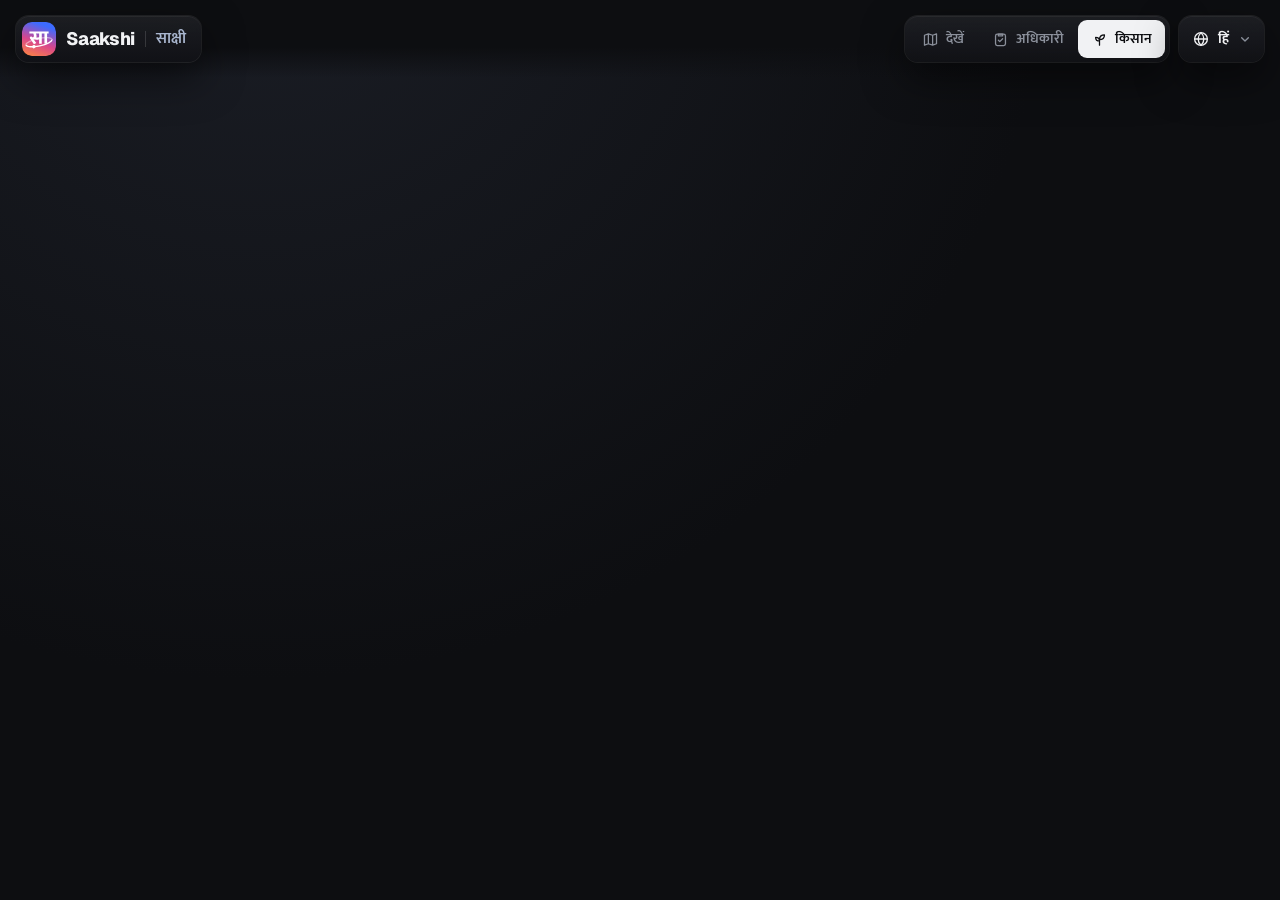
==== web/farmer.html @ 0d34b5ce "Officer desk and farmer view in the new design; appeals; payment record Officer: PIN sign-in, a queu" ====
<!doctype html>
<html lang="en">
<head>
<meta charset="utf-8">
<meta name="viewport" content="width=device-width, initial-scale=1">
<title>Saakshi · Farmer</title>
<meta name="description" content="A farmer's own field, payments and questions, in their language.">
<link rel="preconnect" href="https://fonts.googleapis.com">
<link rel="preconnect" href="https://fonts.gstatic.com" crossorigin>
<link href="https://fonts.googleapis.com/css2?family=Geist:wght@400;500;600;700;800&family=Geist+Mono:wght@400;500&family=Mukta:wght@500;600;700;800&family=Noto+Sans+Gurmukhi:wght@500;600;700&display=swap" rel="stylesheet">
<link rel="stylesheet" href="css/explorer.css">
<link rel="stylesheet" href="css/pages.css">
<link rel="icon" href="img/logo.svg" type="image/svg+xml">
</head>
<body class="page page-farmer">
<svg width="0" height="0" style="position:absolute" aria-hidden="true">
  <defs>
    <linearGradient id="sky" x1="0" y1="1" x2="0.35" y2="0"><stop offset="0" stop-color="#FF8A3D"/><stop offset="0.5" stop-color="#D9468C"/><stop offset="1" stop-color="#3D6BFF"/></linearGradient>
    <path id="sa" d="M25.66 44.79 20.06 48.0 11.94 35.72Q11.18 34.55 10.81 33.72Q10.45 32.88 10.45 32.12Q10.45 30.85 11.51 30.11Q12.57 29.36 14.42 29.36L15.15 30.31Q15.55 30.85 16.07 31.21Q16.59 31.57 17.18 31.57Q18.35 31.57 19.14 30.63Q19.93 29.68 19.93 27.74Q19.93 26.03 19.41 24.72Q18.89 23.41 18.35 22.69H9.33V18.0H42.12V22.69H38.51V46.96H32.29V36.58Q31.75 36.81 30.82 36.96Q29.90 37.12 28.41 37.12Q26.78 37.12 25.09 36.69Q23.40 36.27 22.14 35.54Q20.56 36.36 18.98 36.36H18.80ZM27.73 32.12Q29.36 32.12 30.44 31.78Q31.52 31.44 32.29 30.81V22.69H24.71Q25.16 23.32 25.70 24.74Q26.24 26.16 26.24 28.37Q26.24 29.41 26.06 30.27Q25.88 31.12 25.57 31.89Q26.06 32.03 26.67 32.07Q27.28 32.12 27.73 32.12ZM44.83 22.69H41.22V18.0H54.66V22.69H51.06V46.96H44.83Z"/>
    <path id="orb" d="M7 38 A25 7 0 0 0 57 38 A25 7 0 0 0 7 38"/>
    <clipPath id="ring-back"><rect x="0" y="0" width="64" height="38"/></clipPath>
    <clipPath id="ring-front"><rect x="0" y="38" width="64" height="26"/></clipPath>
    <clipPath id="scanclip"><rect x="0" y="0" width="64" height="0"><animate attributeName="height" values="0;64;64;0" keyTimes="0;0.5;0.85;1" dur="2.4s" repeatCount="indefinite"/></rect></clipPath>
    <symbol id="i-play" viewBox="0 0 24 24"><path d="M8 5.5v13l10.5-6.5z" fill="currentColor"/></symbol>
    <symbol id="i-pause" viewBox="0 0 24 24"><rect x="6.5" y="5" width="4" height="14" rx="1" fill="currentColor"/><rect x="13.5" y="5" width="4" height="14" rx="1" fill="currentColor"/></symbol>
    <symbol id="i-plus" viewBox="0 0 24 24"><path d="M12 5v14M5 12h14" stroke="currentColor" stroke-width="2" stroke-linecap="round"/></symbol>
    <symbol id="i-minus" viewBox="0 0 24 24"><path d="M5 12h14" stroke="currentColor" stroke-width="2" stroke-linecap="round"/></symbol>
    <symbol id="i-frame" viewBox="0 0 24 24"><path d="M4 9V5h4M20 9V5h-4M4 15v4h4M20 15v4h-4" fill="none" stroke="currentColor" stroke-width="2" stroke-linecap="round" stroke-linejoin="round"/></symbol>
    <symbol id="i-globe" viewBox="0 0 24 24"><circle cx="12" cy="12" r="8.5" fill="none" stroke="currentColor" stroke-width="1.8"/><path d="M3.5 12h17M12 3.5c2.6 2.5 3.8 5.3 3.8 8.5s-1.2 6-3.8 8.5c-2.6-2.5-3.8-5.3-3.8-8.5s1.2-6 3.8-8.5z" fill="none" stroke="currentColor" stroke-width="1.8"/></symbol>
    <symbol id="i-map" viewBox="0 0 24 24"><path d="M9 4 3.5 6v14L9 18l6 2 5.5-2V4L15 6 9 4zM9 4v14M15 6v14" fill="none" stroke="currentColor" stroke-width="1.8" stroke-linejoin="round"/></symbol>
    <symbol id="i-clip" viewBox="0 0 24 24"><rect x="5" y="4.5" width="14" height="16" rx="2.5" fill="none" stroke="currentColor" stroke-width="1.8"/><path d="M9 4.5h6v2.5H9z" fill="none" stroke="currentColor" stroke-width="1.8" stroke-linejoin="round"/><path d="m9 13 2 2 4-4" fill="none" stroke="currentColor" stroke-width="1.8" stroke-linecap="round" stroke-linejoin="round"/></symbol>
    <symbol id="i-burn" viewBox="0 0 24 24"><rect x="4" y="4" width="7" height="7" rx="1.5" fill="currentColor"/><rect x="13" y="13" width="7" height="7" rx="1.5" fill="currentColor" opacity=".55"/><rect x="13" y="4" width="7" height="7" rx="1.5" fill="currentColor" opacity=".3"/></symbol>
    <symbol id="i-diamond" viewBox="0 0 24 24"><circle cx="12" cy="12" r="6.5" fill="currentColor" fill-opacity=".2" stroke="currentColor" stroke-width="2.2"/></symbol>
    <symbol id="i-field" viewBox="0 0 24 24"><path d="M5 6.5 14 5l5 4-2 9.5-11-1.5z" fill="none" stroke="currentColor" stroke-width="1.8" stroke-linejoin="round"/></symbol>
    <symbol id="i-missed" viewBox="0 0 24 24"><rect x="4.5" y="4.5" width="15" height="15" rx="3" fill="none" stroke="currentColor" stroke-width="1.8"/><path d="M8 16 16 8" stroke="currentColor" stroke-width="1.8" stroke-linecap="round"/></symbol>
    <symbol id="i-shield" viewBox="0 0 24 24"><path d="M12 3.5 5 6v5.5c0 4.3 3 7.8 7 9 4-1.2 7-4.7 7-9V6l-7-2.5z" fill="none" stroke="currentColor" stroke-width="1.8" stroke-linejoin="round"/><path d="m9 12 2.2 2.2L15.5 10" fill="none" stroke="currentColor" stroke-width="1.8" stroke-linecap="round" stroke-linejoin="round"/></symbol>
    <symbol id="i-sprout" viewBox="0 0 24 24"><path d="M12 20v-8M12 12c0-4 3-6.5 7-6.5 0 4-3 6.5-7 6.5zM12 14c0-3-2.4-5-5.5-5 0 3 2.4 5 5.5 5z" fill="none" stroke="currentColor" stroke-width="1.8" stroke-linecap="round" stroke-linejoin="round"/></symbol>
    <symbol id="i-check" viewBox="0 0 24 24"><path d="m6 12.5 4 4L18 8" fill="none" stroke="currentColor" stroke-width="2.4" stroke-linecap="round" stroke-linejoin="round"/></symbol>
    <symbol id="i-flame" viewBox="0 0 24 24"><path d="M12 3c.6 3.3 4.8 5.2 4.8 10a4.8 4.8 0 1 1-9.6 0c0-2.2 1.2-3.7 2.4-4.6.1 1.6.9 2.8 2.1 3.2C11 9.4 11.4 6 12 3z" fill="none" stroke="currentColor" stroke-width="2" stroke-linejoin="round"/></symbol>
    <symbol id="i-eye" viewBox="0 0 24 24"><path d="M2.5 12S6 5.5 12 5.5 21.5 12 21.5 12 18 18.5 12 18.5 2.5 12 2.5 12z" fill="none" stroke="currentColor" stroke-width="1.8"/><circle cx="12" cy="12" r="3" fill="none" stroke="currentColor" stroke-width="1.8"/></symbol>
    <symbol id="i-scan" viewBox="0 0 24 24"><path d="M4 8V5.5A1.5 1.5 0 0 1 5.5 4H8M16 4h2.5A1.5 1.5 0 0 1 20 5.5V8M20 16v2.5a1.5 1.5 0 0 1-1.5 1.5H16M8 20H5.5A1.5 1.5 0 0 1 4 18.5V16M4 12h16" fill="none" stroke="currentColor" stroke-width="1.8" stroke-linecap="round"/></symbol>
    <symbol id="i-chev" viewBox="0 0 24 24"><path d="m7 10 5 5 5-5" fill="none" stroke="currentColor" stroke-width="2" stroke-linecap="round" stroke-linejoin="round"/></symbol>
    <symbol id="i-x" viewBox="0 0 24 24"><path d="M7 7l10 10M17 7 7 17" stroke="currentColor" stroke-width="2" stroke-linecap="round"/></symbol>
  </defs>
</svg>

<header class="bar">
  <a class="brand glass" href="index.html" aria-label="Saakshi home">
    <svg class="mark" viewBox="0 0 64 64" aria-hidden="true">
      <rect width="64" height="64" rx="16" fill="url(#sky)"/>
      <g transform="rotate(-12 32 38)" clip-path="url(#ring-back)"><use href="#orb" fill="none" stroke="#fff" stroke-opacity=".45" stroke-width="2.4"/></g>
      <use href="#sa" fill="#fff" transform="translate(32 30) scale(.8) translate(-32 -33)"/>
      <g transform="rotate(-12 32 38)"><g clip-path="url(#ring-front)"><use href="#orb" fill="none" stroke="#fff" stroke-width="2.6"/></g>
        <circle r="3.2" fill="#fff"><animateMotion dur="7s" repeatCount="indefinite"><mpath href="#orb"/></animateMotion></circle></g>
    </svg>
    <span class="name">Saakshi</span><span class="name-local" id="name-local">साक्षी</span>
  </a>
  <div class="spacer"></div>
  <nav class="modes glass" aria-label="Views">
    <a href="index.html?intro=0"><svg><use href="#i-map"/></svg><span data-t="explore">Explore</span></a>
    <a href="officer.html"><svg><use href="#i-clip"/></svg><span data-t="officer">Officer</span></a>
    <a class="on" href="farmer.html"><svg><use href="#i-sprout"/></svg><span data-t="farmer">Farmer</span></a>
  </nav>
  <div class="lang">
    <button class="glass lang-btn" id="lang-btn" aria-haspopup="listbox" aria-expanded="false"><svg><use href="#i-globe"/></svg><b id="lang-cur">EN</b><svg class="chev"><use href="#i-chev"/></svg></button>
    <ul class="glass lang-menu" id="lang-menu" role="listbox" hidden>
      <li role="option" data-lang="en"><b>English</b><span>EN</span></li>
      <li role="option" data-lang="hi" lang="hi"><b>हिन्दी</b><span>Hindi</span></li>
      <li role="option" data-lang="pa" lang="pa"><b>ਪੰਜਾਬੀ</b><span>Punjabi</span></li>
      <li role="option" data-lang="hr" lang="hi"><b>हरियाणवी</b><span>Haryanvi</span></li>
    </ul>
  </div>
</header>
<main class="phone" id="phone"></main>
<script type="module" src="js/farmer2.js"></script>
</body>
</html>
---- web/css/explorer.css ----
:root {
  --bg: #0D0E11;
  --ink: #F1F2F4;
  --ink-2: #C7CAD1;
  --muted: #8B909B;
  --line: rgba(255, 255, 255, .08);
  --line-2: rgba(255, 255, 255, .14);
  --surface: rgba(255, 255, 255, .045);
  --sky: #3D6BFF;
  --scan: #9FE3FF;
  --clean: #43C485;
  --alert: #F5C542;
  --burn: #FF6A3D;
  --r-s: 9px;
  --r-m: 13px;
  --r-l: 18px;
  --ease: cubic-bezier(.2, .8, .2, 1);
  --shadow: 0 1px 0 rgba(255, 255, 255, .05) inset, 0 0 0 1px var(--line), 0 16px 40px rgba(0, 0, 0, .5);
  color-scheme: dark;
}
* { box-sizing: border-box; }
[hidden] { display: none !important; }
html, body { margin: 0; height: 100%; overflow: hidden; background: var(--bg); color: var(--ink); font: 15px/1.45 Geist, system-ui, sans-serif; -webkit-font-smoothing: antialiased; }
:lang(hi) { font-family: Mukta, Geist, sans-serif; }
:lang(pa) { font-family: "Noto Sans Gurmukhi", Geist, sans-serif; }
button { font: inherit; color: inherit; cursor: pointer; border: 0; background: none; padding: 0; }
svg { width: 18px; height: 18px; flex: none; }
button:focus-visible, a:focus-visible, input:focus-visible, li:focus-visible { outline: 2px solid var(--scan); outline-offset: 2px; }

/* charcoal glass: neutral, so the map and the status colours carry the meaning */
.glass {
  background: linear-gradient(180deg, rgba(32, 33, 38, .84), rgba(17, 18, 22, .9));
  box-shadow: var(--shadow);
  backdrop-filter: blur(18px) saturate(1.3);
  -webkit-backdrop-filter: blur(18px) saturate(1.3);
  border-radius: var(--r-m);
}

#map { position: fixed; inset: 0; }
/* a soft vignette keeps the eye in the middle without blacking out the surroundings */
.vignette { position: fixed; inset: 0; pointer-events: none; z-index: 1; background: radial-gradient(ellipse at 50% 45%, transparent 55%, rgba(0, 0, 0, .45)); }
.maplibregl-ctrl-bottom-right { bottom: 98px; right: 12px; }
.maplibregl-ctrl-bottom-left { bottom: 98px; left: 12px; }
.maplibregl-ctrl-attrib { background: rgba(17, 18, 22, .85) !important; border-radius: 8px !important; font-size: 10.5px; }
.maplibregl-ctrl-attrib-inner, .maplibregl-ctrl-attrib-inner a { color: var(--ink-2) !important; }
.maplibregl-ctrl-attrib-button { filter: invert(1); opacity: .75; }
.maplibregl-ctrl-scale { background: rgba(17, 18, 22, .7); color: var(--ink-2); border: 1px solid var(--line-2); border-top: 0; font: 500 10.5px "Geist Mono", monospace; border-radius: 0 0 4px 4px; }

/* ---- top bar ---- */
.bar { position: fixed; top: 16px; left: 16px; right: 16px; display: flex; align-items: center; gap: 10px; z-index: 6; pointer-events: none; }
.bar > * { pointer-events: auto; }
.spacer { flex: 1; }
.brand { display: flex; align-items: center; gap: 10px; height: 46px; padding: 0 15px 0 6px; color: var(--ink); text-decoration: none; }
.brand .mark { width: 34px; height: 34px; border-radius: 10px; }
.brand .name { font: 800 18px/1 Geist, sans-serif; letter-spacing: -.035em; }
.brand .name-local { font: 600 16px/1 Mukta, sans-serif; color: #A9B6CF; padding-left: 10px; border-left: 1px solid var(--line-2); }
.brand .name-local:lang(pa) { font-family: "Noto Sans Gurmukhi", sans-serif; font-size: 15px; }

.modes { display: flex; gap: 2px; padding: 4px; height: 46px; align-items: center; }
.modes a { display: flex; align-items: center; gap: 7px; height: 38px; padding: 0 13px; border-radius: var(--r-s); color: var(--muted); text-decoration: none; font-weight: 600; font-size: 14px; transition: color .2s, background .2s; }
.modes a svg { width: 17px; height: 17px; }
.modes a:hover { color: var(--ink); background: rgba(255, 255, 255, .06); }
.modes a.on { color: var(--bg); background: var(--ink); }

.lang { position: relative; }
.lang-btn { display: flex; align-items: center; gap: 8px; height: 46px; padding: 0 11px 0 13px; color: var(--ink); font-weight: 700; font-size: 14px; }
.lang-btn .chev { width: 16px; height: 16px; color: var(--muted); transition: transform .2s; }
.lang-btn[aria-expanded="true"] .chev { transform: rotate(180deg); }
.lang-menu { position: absolute; top: 54px; right: 0; width: 200px; margin: 0; padding: 6px; list-style: none; animation: pop .18s var(--ease) both; }
.lang-menu[hidden] { display: none; }
.lang-menu li { display: flex; align-items: center; justify-content: space-between; padding: 10px 12px; border-radius: var(--r-s); cursor: pointer; }
.lang-menu li:hover, .lang-menu li.on { background: rgba(255, 255, 255, .07); }
.lang-menu li.on b::after { content: "  ✓"; color: var(--scan); }
.lang-menu b { font-weight: 700; font-size: 15px; }
.lang-menu span { font-size: 12px; color: var(--muted); font-family: Geist, sans-serif; }
@keyframes pop { from { opacity: 0; transform: translateY(-6px) scale(.98); } to { opacity: 1; transform: none; } }

/* ---- right rail: compact, icon-only, labels on hover ---- */
.rail { position: fixed; right: 16px; top: 50%; transform: translateY(-50%); display: flex; flex-direction: column; gap: 8px; z-index: 5; transition: right .45s var(--ease), opacity .3s; }
body.panel-open .rail { right: 416px; }
.stack { display: flex; flex-direction: column; padding: 3px; gap: 1px; }
.icon-btn { width: 36px; height: 36px; display: grid; place-items: center; border-radius: var(--r-s); color: var(--ink-2); transition: background .15s, color .15s, transform .1s, opacity .2s; }
.icon-btn:hover { background: rgba(255, 255, 255, .08); color: var(--ink); }
.icon-btn:active { transform: scale(.93); }
.layers .icon-btn { opacity: .38; }
.layers .icon-btn.on { opacity: 1; background: rgba(255, 255, 255, .06); }
.c-burn { color: #FF6A3D; }
.c-fire { color: var(--alert); }
.c-missed { color: #FF8A5C; }
.tip { position: fixed; z-index: 8; padding: 6px 10px; font-size: 12.5px; font-weight: 600; border-radius: 8px; pointer-events: none; white-space: nowrap; }
.tip[hidden] { display: none; }

/* ---- opening over India ---- */
@keyframes fade { from { opacity: 0; } to { opacity: 1; } }
/* bottom left, where the headline card sits later: the map of India above stays clear */
.caption { position: fixed; left: 16px; bottom: 106px; z-index: 4; width: min(480px, calc(100% - 32px)); margin: 0; padding: 20px 22px 18px; border-radius: var(--r-l); animation: fade .8s var(--ease) both; pointer-events: none; display: grid; gap: 8px; }
@keyframes fade { from { opacity: 0; } to { opacity: 1; } }
.caption[hidden] { display: none; }
.caption b { font-size: 25px; line-height: 1.2; letter-spacing: -.025em; font-weight: 800; }
.caption:lang(hi) b, .caption:lang(pa) b { letter-spacing: 0; line-height: 1.35; }
.caption span { font-size: 14.5px; line-height: 1.5; color: var(--ink-2); }
.caption em { display: flex; align-items: center; gap: 8px; font: 500 12.5px Geist, sans-serif; font-style: normal; color: var(--muted); margin-top: 2px; }
.caption em i { width: 8px; height: 8px; border-radius: 50%; background: var(--alert); box-shadow: 0 0 8px rgba(245, 197, 66, .7); }
.skip { position: fixed; right: 56px; bottom: 104px; z-index: 6; }
.skip[hidden] { display: none; }
.delhi { display: flex; align-items: center; gap: 8px; color: var(--ink); font: 700 13px Geist, sans-serif; text-shadow: 0 1px 6px #000; white-space: nowrap; pointer-events: none; }
.delhi i { position: relative; width: 11px; height: 11px; border-radius: 50%; background: #fff; box-shadow: 0 0 0 3px rgba(255, 255, 255, .25); }
.delhi i::after { content: ""; position: absolute; inset: -8px; border-radius: 50%; border: 2px solid rgba(255, 255, 255, .6); animation: ping 2s ease-out infinite; }
.delhi span { color: var(--ink-2); font-weight: 500; }
@keyframes ping { from { transform: scale(.4); opacity: 1; } to { transform: scale(1.6); opacity: 0; } }
.state-label { font: 700 11px Geist, sans-serif; letter-spacing: .28em; color: rgba(255, 255, 255, .6); text-shadow: 0 1px 6px #000; pointer-events: none; }
.study-label { padding: 3px 8px; border-radius: 6px; background: rgba(17, 18, 22, .85); font: 600 11px Geist, sans-serif; color: var(--ink-2); box-shadow: 0 0 0 1px var(--line-2); white-space: nowrap; pointer-events: none; }

/* ---- hero ---- */
.hero { position: fixed; left: 16px; bottom: 106px; width: min(460px, calc(100% - 32px)); padding: 22px 22px 18px; border-radius: var(--r-l); z-index: 4; overflow: hidden; animation: rise .7s var(--ease) both; }
.hero::before { content: ""; position: absolute; left: 0; right: 0; top: 0; height: 2px; background: linear-gradient(90deg, #FF8A3D, #D9468C, #3D6BFF); }
.hero[hidden] { display: none; }
@keyframes rise { from { opacity: 0; transform: translateY(14px); } to { opacity: 1; transform: none; } }
.kicker { margin: 0; font-size: 13px; color: var(--muted); font-weight: 500; }
.hero h1 { margin: 6px 0 16px; font-size: 30px; line-height: 1.12; letter-spacing: -.035em; font-weight: 800; text-wrap: balance; }
.hero h1:lang(hi), .hero h1:lang(pa) { letter-spacing: 0; line-height: 1.3; font-size: 27px; }
.hero h1 em { font-style: normal; color: #FF7A4D; }
.vs { display: grid; gap: 9px; padding: 14px; border-radius: var(--r-m); background: var(--surface); }
.vs .lbl { margin: 0 0 2px; font-size: 13px; color: var(--ink-2); font-weight: 600; }
.vs .row { display: grid; grid-template-columns: 92px minmax(0, 1fr) 52px; align-items: center; gap: 12px; font-size: 13.5px; color: var(--ink-2); }
.vs .row b { text-align: right; font-size: 18px; color: var(--ink); font-variant-numeric: tabular-nums; }
.track { height: 8px; border-radius: 4px; background: rgba(255, 255, 255, .07); overflow: hidden; }
.track i { display: block; height: 100%; width: 0; border-radius: 4px; transition: width 1.3s var(--ease) .35s; }
.hero.show .track i { width: calc(var(--w) * 5); }
.track .bad { background: var(--alert); }
.track .good { background: var(--clean); }
.cap { margin: 2px 0 0; font-size: 12px; color: var(--muted); }
.actions { display: flex; gap: 10px; margin-top: 16px; flex-wrap: wrap; }
.btn { display: inline-flex; align-items: center; justify-content: center; gap: 9px; height: 44px; padding: 0 18px; border-radius: 11px; font-weight: 700; font-size: 15px; transition: transform .12s, box-shadow .2s, background .2s, opacity .2s; }
.btn:active { transform: scale(.97); }
.btn.primary { color: var(--bg); background: var(--ink); }
.btn.primary:hover { background: #fff; }
.btn.ghost { color: var(--ink); background: rgba(255, 255, 255, .06); box-shadow: 0 0 0 1px var(--line-2) inset; }
.btn.ghost:hover { background: rgba(255, 255, 255, .1); }
.btn.small { height: 32px; padding: 0 12px; font-size: 13px; border-radius: 9px; }
.btn.wide { width: 100%; }
.fine { margin: 12px 0 0; font-size: 12px; color: var(--muted); }

/* ---- timeline ---- */
.timeline { position: fixed; left: 16px; right: 16px; bottom: 16px; height: 76px; display: flex; align-items: center; gap: 18px; padding: 0 20px 0 12px; border-radius: var(--r-l); z-index: 5; }
.play { position: relative; flex: none; width: 52px; height: 52px; border-radius: 50%; display: grid; place-items: center; color: var(--bg); }
.play .ring { position: absolute; inset: 0; width: 52px; height: 52px; transform: rotate(-90deg); }
.ring-bg, .ring-fg { fill: none; stroke-width: 2.5; }
.ring-bg { stroke: rgba(255, 255, 255, .1); }
.ring-fg { stroke: var(--ink); stroke-linecap: round; stroke-dasharray: 151; stroke-dashoffset: 151; }
.play::before { content: ""; position: absolute; inset: 6px; border-radius: 50%; background: var(--ink); transition: transform .12s; }
.play:active::before { transform: scale(.93); }
.play .glyph { position: relative; width: 19px; height: 19px; }
.when { flex: none; width: 128px; display: flex; flex-direction: column; gap: 1px; }
.when b { font-size: 19px; letter-spacing: -.02em; line-height: 1.15; font-variant-numeric: tabular-nums; }
.when span { font-size: 12.5px; color: var(--muted); }
.scrub { position: relative; flex: 1; height: 52px; min-width: 0; }
.spark { position: absolute; left: 0; right: 0; top: 4px; width: 100%; height: 26px; overflow: visible; }
.spark .all { fill: rgba(255, 255, 255, .1); }
.spark .past { fill: #FF6A3D; }
.ticks { position: absolute; left: 0; right: 0; bottom: 0; height: 20px; border-top: 1px solid var(--line-2); }
.ticks span { position: absolute; top: 4px; font: 500 10.5px "Geist Mono", monospace; color: var(--muted); white-space: nowrap; }
.ticks span::before { content: ""; position: absolute; left: 0; top: -9px; width: 1px; height: 5px; background: var(--line-2); }
.ticks span:lang(hi), .ticks span:lang(pa) { font-family: inherit; font-size: 11.5px; }
#slider { position: absolute; left: 0; right: 0; top: -6px; bottom: 0; width: 100%; height: calc(100% + 6px); margin: 0; opacity: 0; cursor: pointer; }
.thumb { position: absolute; left: 0; top: 2px; bottom: 19px; width: 1px; background: var(--ink); pointer-events: none; will-change: transform; }
.thumb::after { content: ""; position: absolute; left: -5px; bottom: -6px; width: 11px; height: 11px; border-radius: 50%; background: var(--ink); box-shadow: 0 0 0 3px rgba(17, 18, 22, .95); }
.stat { flex: none; display: flex; flex-direction: column; align-items: flex-end; min-width: 88px; }
.stat b { font-size: 23px; font-variant-numeric: tabular-nums; letter-spacing: -.03em; line-height: 1.1; }
.stat.burn b { color: #FF7A4D; }
.stat.fire b { color: var(--alert); }
.stat span { font-size: 11.5px; color: var(--muted); }

/* ---- field pins ---- */
.pin { display: flex; align-items: center; gap: 6px; height: 26px; padding: 0 10px 0 7px; border-radius: 999px; background: rgba(17, 18, 22, .92); box-shadow: 0 0 0 1px rgba(255, 255, 255, .28), 0 6px 16px rgba(0, 0, 0, .45); color: var(--ink); font: 600 12px Geist, sans-serif; white-space: nowrap; cursor: pointer; transition: transform .15s var(--ease), box-shadow .15s; }
.pin:hover { transform: translateY(-2px); box-shadow: 0 0 0 1px var(--ink), 0 8px 20px rgba(0, 0, 0, .5); }
.pin i { width: 9px; height: 9px; border-radius: 50%; background: #fff; }
.pin.clean i { background: var(--clean); }
.pin.burn i { background: var(--burn); }
.pin.review i { background: var(--alert); }

/* ---- case-file panel ---- */
.panel { position: fixed; top: 76px; right: 16px; max-height: calc(100% - 184px); width: min(384px, calc(100% - 32px)); overflow: auto; padding: 0; border-radius: var(--r-l); z-index: 7; animation: slide .45s var(--ease) both; scrollbar-width: thin; }
.panel[hidden] { display: none; }
@keyframes slide { from { opacity: 0; transform: translateX(24px); } to { opacity: 1; transform: none; } }
.panel .close { position: absolute; top: 12px; right: 12px; z-index: 2; background: rgba(17, 18, 22, .75); }
.panel .head { padding: 18px 20px 14px; }
.panel h2 { margin: 0; font-size: 21px; letter-spacing: -.02em; line-height: 1.15; padding-right: 40px; }
.panel .sub { margin: 3px 0 0; color: var(--muted); font-size: 13px; }
.compare { position: relative; aspect-ratio: 16 / 10; background: #000; overflow: hidden; user-select: none; }
.compare canvas { position: absolute; inset: 0; width: 100%; height: 100%; image-rendering: pixelated; }
.compare .after { clip-path: inset(0 0 0 var(--cut, 50%)); }
.compare .handle { position: absolute; top: 0; bottom: 0; left: var(--cut, 50%); width: 2px; margin-left: -1px; background: #fff; pointer-events: none; }
.compare .handle::after { content: ""; position: absolute; top: 50%; left: 50%; width: 22px; height: 22px; margin: -11px 0 0 -11px; border-radius: 50%; background: #fff; box-shadow: 0 2px 10px rgba(0, 0, 0, .5); }
.compare input { position: absolute; inset: 0; width: 100%; height: 100%; margin: 0; opacity: 0; cursor: ew-resize; }
.compare .tag { position: absolute; bottom: 8px; padding: 3px 8px; border-radius: 6px; background: rgba(0, 0, 0, .7); font: 600 11.5px Geist, sans-serif; color: #fff; pointer-events: none; }
.compare .tag:lang(hi) { font-family: Mukta, sans-serif; }
.compare .tag.l { left: 8px; }
.compare .tag.r { right: 8px; }
.band { display: flex; align-items: center; gap: 12px; padding: 14px 20px; }
.band .ic { width: 38px; height: 38px; border-radius: 11px; display: grid; place-items: center; flex: none; }
.band .ic svg { width: 20px; height: 20px; }
.band b { display: block; font-size: 18px; letter-spacing: -.01em; }
.band p { margin: 1px 0 0; font-size: 13px; color: var(--ink-2); }
.band.clean { background: rgba(67, 196, 133, .1); }
.band.clean .ic { background: rgba(67, 196, 133, .18); color: var(--clean); }
.band.clean b { color: var(--clean); }
.band.burn { background: rgba(255, 106, 61, .1); }
.band.burn .ic { background: rgba(255, 106, 61, .18); color: var(--burn); }
.band.burn b { color: #FF8A5C; }
.band.review { background: rgba(245, 197, 66, .08); }
.band.review .ic { background: rgba(245, 197, 66, .16); color: var(--alert); }
.band.review b { color: var(--alert); }
.sec { padding: 14px 20px; border-top: 1px solid var(--line); }
.sec h3 { margin: 0 0 8px; font-size: 13px; font-weight: 600; color: var(--muted); }
.signal { width: 100%; height: 96px; display: block; overflow: visible; }
.signal .grid { stroke: var(--line); }
.signal .line { fill: none; stroke: var(--ink-2); stroke-width: 1.6; stroke-linejoin: round; }
.signal .dot { fill: var(--ink-2); }
.signal .mark { stroke: var(--burn); stroke-width: 1.5; stroke-dasharray: 3 3; }
.signal text { font: 500 10px "Geist Mono", monospace; fill: var(--muted); }
.signal .mlabel { fill: #FF8A5C; }
.facts { display: grid; grid-template-columns: repeat(2, minmax(0, 1fr)); gap: 8px; margin: 0; }
.facts div { padding: 10px 12px; border-radius: 10px; background: var(--surface); }
.facts dt { font-size: 11.5px; color: var(--muted); }
.facts dd { margin: 1px 0 0; font-size: 15px; font-weight: 700; }
.last { display: flex; align-items: center; gap: 10px; font-size: 13px; color: var(--ink-2); }
.last .mini { width: 26px; height: 26px; border-radius: 8px; display: grid; place-items: center; flex: none; }
.last .mini svg { width: 15px; height: 15px; }
.mini.clean { background: rgba(67, 196, 133, .16); color: var(--clean); }
.mini.burn { background: rgba(255, 106, 61, .16); color: var(--burn); }
.mini.review { background: rgba(245, 197, 66, .14); color: var(--alert); }
.foot { display: flex; align-items: center; justify-content: space-between; gap: 10px; padding: 12px 20px 16px; border-top: 1px solid var(--line); font-size: 12px; color: var(--muted); }
.scanning { display: grid; justify-items: center; gap: 10px; padding: 24px 12px; text-align: center; }
.scanning svg { width: 56px; height: 56px; border-radius: 14px; }
.scanning p { margin: 0; font-size: 13.5px; color: var(--scan); min-height: 1.4em; }
.dots { display: flex; gap: 6px; }
.dots i { width: 6px; height: 6px; border-radius: 50%; background: rgba(159, 227, 255, .25); transition: background .3s; }
.dots i.on { background: var(--scan); }
.err { color: #FF8A5C; font-size: 14px; }

/* ---- field filmstrip ---- */
.viewer { position: relative; aspect-ratio: 16 / 10; background: #000; overflow: hidden; }
.viewer canvas { position: absolute; inset: 0; width: 100%; height: 100%; image-rendering: pixelated; opacity: 0; transition: opacity .25s; }
.viewer canvas.on { opacity: 1; }
.viewer .tag { position: absolute; left: 10px; bottom: 10px; padding: 4px 9px; border-radius: 7px; background: rgba(0, 0, 0, .72); font: 600 12px Geist, sans-serif; color: #fff; }
.viewer .tag:lang(hi), .viewer .tag:lang(pa) { font-family: inherit; }
.viewer .tag.burnt { left: auto; right: 10px; background: rgba(255, 106, 61, .9); color: #111; }
.strip { display: grid; grid-template-columns: repeat(8, minmax(0, 1fr)); gap: 3px; padding: 6px 8px 2px; }
.strip button { position: relative; display: grid; gap: 3px; padding: 0 0 4px; border-radius: 6px; color: var(--muted); font: 500 10.5px "Geist Mono", monospace; text-align: center; border-bottom: 2px solid transparent; }
.strip canvas { width: 100%; aspect-ratio: 16 / 10; border-radius: 4px; image-rendering: pixelated; opacity: .55; transition: opacity .2s; }
.strip button.on canvas, .strip button:hover canvas { opacity: 1; }
.strip button.on { color: var(--ink); }
.strip button.burnt { border-bottom-color: var(--burn); color: #FF8A5C; }
.scanning .elapsed { font: 500 12px "Geist Mono", monospace; color: var(--muted); }

/* ---- small messages ---- */
.toast[hidden] { display: none; }
.toast { position: fixed; left: 50%; bottom: 106px; transform: translateX(-50%); z-index: 6; margin: 0; padding: 10px 16px; font-size: 14px; font-weight: 600; border-radius: 12px; white-space: nowrap; }

/* ---- loader ---- */
.loader { position: fixed; inset: 0; z-index: 20; display: grid; place-content: center; justify-items: center; gap: 16px; background: radial-gradient(circle at 50% 45%, #1A1C22, var(--bg) 60%); transition: opacity .6s var(--ease); }
.loader-mark { position: relative; width: 80px; height: 80px; border-radius: 20px; overflow: hidden; animation: breathe 2.4s ease-in-out infinite; }
.loader-mark svg { width: 80px; height: 80px; display: block; }
/* transform-only animations run on the compositor, so they stay smooth while the page is busy loading */
.scanline { position: absolute; left: 0; right: 0; top: 0; height: 2px; background: #9FE3FF; box-shadow: 0 0 14px 3px rgba(159, 227, 255, .6); animation: scan 1.6s cubic-bezier(.45, 0, .55, 1) infinite; will-change: transform; }
@keyframes scan { 0% { transform: translateY(0); opacity: 0; } 15% { opacity: 1; } 85% { opacity: 1; } 100% { transform: translateY(78px); opacity: 0; } }
@keyframes breathe { 0%, 100% { transform: scale(1); } 50% { transform: scale(1.04); } }
.loader p { margin: 0; font-size: 13px; color: var(--muted); }
.loader.gone { opacity: 0; pointer-events: none; }

@media (prefers-reduced-motion: reduce) {
  *, *::before, *::after { animation: none !important; transition: none !important; }
}
@media (max-width: 900px) {
  .modes span { display: none; }
  .modes a { padding: 0 11px; }
  .stat.fire { display: none; }
}
@media (max-width: 640px) {
  .bar { top: 10px; left: 10px; right: 10px; gap: 8px; }
  .brand { height: 44px; padding-right: 12px; }
  .brand .name-local { display: none; }
  .modes { display: none; }
  .lang-btn { height: 44px; }
  .rail { top: auto; bottom: 100px; transform: none; right: 10px; }
  .layers { display: none; }
  body.panel-open .rail, body.hero-open .rail { opacity: 0; pointer-events: none; right: 10px; }
    .hero { left: 10px; right: 10px; width: auto; bottom: 96px; padding: 18px 16px 14px; }
  .hero h1 { font-size: 23px; }
  .vs .row { grid-template-columns: 76px minmax(0, 1fr) 46px; }
  .timeline { left: 10px; right: 10px; bottom: 10px; height: 72px; gap: 12px; padding: 0 14px 0 10px; }
  .when { width: 74px; }
  .when b { font-size: 15px; }
  .ticks span { visibility: hidden; }
  .stat { min-width: 0; }
  .stat b { font-size: 19px; }
  .panel { top: auto; left: 10px; right: 10px; bottom: 92px; width: auto; max-height: 66vh; }
  .maplibregl-ctrl-bottom-right, .maplibregl-ctrl-bottom-left { bottom: 90px; }
  .toast { bottom: 96px; }
}

/* ---- orbiting satellite: page loader and the live check ---- */
.orbit { position: relative; width: 64px; height: 64px; }
.orbit.big { width: 84px; height: 84px; }
.orbit .o-mark { position: relative; z-index: 2; width: 100%; height: 100%; border-radius: 26%; display: block; }
.orbit .o-ring, .orbit .o-path { position: absolute; left: -30%; top: -30%; width: 160%; height: 160%; transform: rotate(-14deg); }
.orbit .o-ring { z-index: 1; overflow: visible; }
.orbit .o-ring ellipse { fill: none; stroke: rgba(255, 255, 255, .28); stroke-width: 1.4; }
/* the satellite passes in front of the tile on the near half of the orbit and behind it on the far half */
.orbit .o-path { animation: depth 2.4s steps(1) infinite; }
.orbit .o-sat { position: absolute; left: 0; top: 0; width: 7px; height: 7px; margin: -3.5px 0 0 -3.5px; border-radius: 50%; background: #fff; box-shadow: 0 0 10px 2px rgba(159, 227, 255, .8);
  offset-path: path("M 3.3 50 A 46.7 13.3 0 1 0 96.7 50 A 46.7 13.3 0 1 0 3.3 50"); offset-rotate: 0deg; animation: orbit 2.4s linear infinite; }
.orbit.big .o-sat { offset-path: path("M 4.2 67.2 A 63 18 0 1 0 130.2 67.2 A 63 18 0 1 0 4.2 67.2"); width: 9px; height: 9px; margin: -4.5px 0 0 -4.5px; }
@keyframes orbit { from { offset-distance: 0%; } to { offset-distance: 100%; } }
@keyframes depth { 0% { z-index: 3; } 50% { z-index: 0; } }
.loader .orbit { margin-bottom: 6px; }
.caption.out, .skip.out { opacity: 0; transition: opacity .6s var(--ease); }
.burnview summary { cursor: pointer; font-size: 13px; font-weight: 600; color: var(--ink-2); list-style: none; }
.burnview summary::-webkit-details-marker { display: none; }
.burnview summary::before { content: "+ "; color: var(--muted); }
.burnview[open] summary::before { content: "– "; }
.burnview img { width: 100%; margin-top: 10px; border-radius: 8px; }

/* ---- case file v4: action first, pictures second, details last ---- */
.viewer { aspect-ratio: 2 / 1; }
.strip canvas { aspect-ratio: 2 / 1; }
.strip button span { white-space: nowrap; }
#action { padding: 0 20px 14px; }
.act .cap { margin: 8px 0 0; }
.band { margin: 0 -20px; }
.band .bt { min-width: 0; }
.band small { display: block; margin-top: 4px; font-size: 12px; color: var(--muted); }
.link { color: var(--ink); text-decoration: underline; text-underline-offset: 2px; font-size: 12px; font-weight: 600; }
.status { display: flex; align-items: center; gap: 16px; padding: 14px 16px; border-radius: var(--r-m); background: rgba(159, 227, 255, .06); box-shadow: 0 0 0 1px rgba(159, 227, 255, .18) inset; }
.status .orbit { flex: none; width: 40px; height: 40px; margin: 6px; }
.status .orbit .o-sat { offset-path: path("M 2.1 32 A 29.9 8.5 0 1 0 61.9 32 A 29.9 8.5 0 1 0 2.1 32"); width: 6px; height: 6px; margin: -3px 0 0 -3px; }
.status p { margin: 0; }
.st1 { display: flex; align-items: center; gap: 8px; font-weight: 700; font-size: 14.5px; }
.st2 { margin-top: 3px !important; font-size: 13px; color: var(--ink-2); }
.st3 { margin-top: 2px !important; font: 500 12px "Geist Mono", monospace; color: var(--muted); }
.live { display: inline-flex; align-items: center; gap: 5px; padding: 2px 7px; border-radius: 5px; background: rgba(255, 75, 75, .16); color: #FF7070; font: 700 10.5px Geist, sans-serif; letter-spacing: .08em; }
.live::before { content: ""; width: 6px; height: 6px; border-radius: 50%; background: #FF5A5A; animation: blink 1.2s ease-in-out infinite; }
@keyframes blink { 50% { opacity: .25; } }
/* a working line along the top of the card while a check runs */
.panel.busy::before { content: ""; position: sticky; top: 0; display: block; height: 2px; margin-bottom: -2px; z-index: 3;
  background: linear-gradient(90deg, transparent, #9FE3FF, transparent) 0 0 / 40% 100% no-repeat; animation: sweep-x 1.4s linear infinite; }
@keyframes sweep-x { from { background-position: -40% 0; } to { background-position: 140% 0; } }
.panel.scrolls { -webkit-mask-image: linear-gradient(#000 calc(100% - 34px), transparent); mask-image: linear-gradient(#000 calc(100% - 34px), transparent); }
#details .sec:last-child { padding-bottom: 26px; }

/* ---- guided story bar ---- */
.story { position: fixed; left: 50%; top: 16px; transform: translateX(-50%); z-index: 7; display: flex; align-items: center; gap: 10px; padding: 6px 6px 6px 14px; border-radius: 999px; max-width: calc(100% - 520px); }
.story[hidden] { display: none; }
.story b { font-size: 13px; white-space: nowrap; }
.story #story-step { font-size: 13px; color: var(--ink-2); white-space: nowrap; overflow: hidden; text-overflow: ellipsis; }
.story .btn.small { height: 30px; border-radius: 999px; }
.story .rec { width: 8px; height: 8px; border-radius: 50%; background: #FF5A5A; animation: blink 1.2s ease-in-out infinite; flex: none; }
.story.out { opacity: 0; transition: opacity .6s var(--ease); }
@media (max-width: 900px) { .story { top: auto; bottom: 100px; max-width: calc(100% - 20px); } }
---- web/css/pages.css ----
/* Officer desk and farmer view. Same tokens and glass as the explorer (explorer.css), no map behind. */
html:has(body.page), body.page { overflow: auto; }
body.page { min-height: 100%; background: radial-gradient(ellipse at 20% -10%, #1B1E26 0%, var(--bg) 55%) fixed; }
.page .bar { position: sticky; top: 0; padding: 16px; margin: 0; left: 0; right: 0; background: linear-gradient(var(--bg) 60%, transparent); }
.empty { color: var(--muted); padding: 24px; text-align: center; }
.chip { display: inline-flex; align-items: center; height: 24px; padding: 0 9px; border-radius: 999px; font: 600 12px Geist, sans-serif; font-style: normal; white-space: nowrap; }
.chip:lang(hi), .chip:lang(pa) { font-family: inherit; }
.chip.clean { background: rgba(67, 196, 133, .15); color: var(--clean); }
.chip.burn { background: rgba(255, 106, 61, .15); color: #FF8A5C; }
.chip.review { background: rgba(245, 197, 66, .14); color: var(--alert); }
.chip.appeal { background: rgba(159, 227, 255, .14); color: var(--scan); }
.chip.wait { background: var(--surface); color: var(--ink-2); }
.btn.danger { color: #fff; background: #D9452C; }
.btn.danger:hover { background: #E8553A; }
.btn:disabled { opacity: .5; pointer-events: none; }
textarea, .composer input, .signin input { width: 100%; padding: 10px 12px; border-radius: 10px; border: 0; background: rgba(255, 255, 255, .06); box-shadow: 0 0 0 1px var(--line-2) inset; color: var(--ink); font: inherit; font-size: 14px; resize: vertical; }
textarea:focus, input:focus { outline: 2px solid var(--scan); outline-offset: 1px; }
.sec { padding: 12px 0 0; border: 0; }

/* ---- book (payment record) ---- */
.book { list-style: none; margin: 0; padding: 0; display: grid; gap: 1px; border-radius: var(--r-m); overflow: hidden; }
.book li { display: grid; grid-template-columns: auto minmax(0, 1fr) auto; gap: 12px; align-items: center; padding: 11px 14px; background: var(--surface); font-size: 13.5px; }
.book li .w { font: 500 11.5px "Geist Mono", monospace; color: var(--muted); white-space: nowrap; }
.book li .w:lang(hi) { font-family: inherit; }
.book li .tx small { display: block; color: var(--muted); font-size: 12px; margin-top: 2px; }
.book li b { font-variant-numeric: tabular-nums; white-space: nowrap; }
.book li.in b { color: var(--clean); }
.book li.out b { color: #FF8A5C; }
.book li.held b { color: var(--alert); }
.book li.new { animation: land .9s var(--ease) both; }
@keyframes land { from { opacity: 0; transform: translateY(-10px); background: rgba(159, 227, 255, .2); } to { opacity: 1; transform: none; } }

/* ---- officer desk ---- */
.desk { display: grid; grid-template-columns: 340px minmax(0, 1fr); gap: 12px; padding: 0 16px 16px; height: calc(100vh - 78px); }
.queue, .case { overflow: auto; border-radius: var(--r-l); scrollbar-width: thin; }
.q-head { position: sticky; top: 0; z-index: 1; padding: 16px 16px 10px; background: linear-gradient(rgba(25, 26, 31, .98), rgba(25, 26, 31, .9)); }
.q-who { display: flex; justify-content: space-between; align-items: center; }
.q-head .cap { margin: 6px 0 12px; }
.tabs { display: flex; gap: 4px; padding: 3px; border-radius: 10px; background: rgba(255, 255, 255, .05); }
.tabs button { flex: 1; height: 32px; border-radius: 8px; font-size: 13px; font-weight: 600; color: var(--muted); }
.tabs button.on { background: var(--ink); color: var(--bg); }
.tabs button i { font-style: normal; margin-left: 4px; padding: 0 6px; border-radius: 6px; background: rgba(255, 106, 61, .25); color: #FF8A5C; }
.tabs button.on i { background: rgba(13, 14, 17, .15); color: var(--bg); }
.q-list { list-style: none; margin: 0; padding: 4px 8px 12px; }
.q-list button { width: 100%; display: grid; grid-template-columns: 10px minmax(0, 1fr) auto; gap: 10px; align-items: center; padding: 12px 10px; border-radius: 12px; text-align: left; }
.q-list button:hover { background: rgba(255, 255, 255, .05); }
.q-list button.on { background: rgba(255, 255, 255, .08); box-shadow: 0 0 0 1px var(--line-2) inset; }
.q-list .dot { width: 9px; height: 9px; border-radius: 50%; background: var(--ink-2); }
.dot.clean { background: var(--clean); } .dot.burn { background: var(--burn); } .dot.review { background: var(--alert); } .dot.appeal { background: var(--scan); }
.q-main b { display: block; font-size: 14.5px; }
.q-main small, .q-side small { display: block; color: var(--muted); font-size: 12px; margin-top: 2px; }
.q-side { text-align: right; }
.case { padding: 0 0 20px; }
.c-head { display: flex; justify-content: space-between; align-items: flex-start; gap: 12px; padding: 20px 22px 14px; }
.c-head h2 { margin: 0; font-size: 24px; letter-spacing: -.02em; }
.c-head p { margin: 3px 0 0; color: var(--muted); font-size: 13.5px; }
.c-grid { display: grid; grid-template-columns: minmax(0, 1.05fr) minmax(0, 1fr); gap: 20px; padding: 0 22px; }
.c-left .viewer { border-radius: var(--r-m); }
.c-right section + section { margin-top: 18px; }
.c-right h3 { margin: 0 0 8px; font-size: 13px; font-weight: 600; color: var(--muted); }
.c-right .band { margin: 0; border-radius: var(--r-m); }
.c-right .facts { grid-template-columns: repeat(3, minmax(0, 1fr)); margin-top: 8px; }
.appeal blockquote { margin: 0; padding: 12px 14px; border-radius: var(--r-m); background: rgba(159, 227, 255, .07); box-shadow: 0 0 0 1px rgba(159, 227, 255, .2) inset; font-size: 14px; }
.appeal small { color: var(--muted); font-size: 12px; }
.decide { padding: 16px; border-radius: var(--r-m); background: rgba(255, 255, 255, .035); box-shadow: 0 0 0 1px var(--line-2) inset; }
.d-btns { display: flex; gap: 10px; margin-top: 10px; flex-wrap: wrap; }
.d-btns .btn { flex: 1; min-width: 180px; }
.decided { display: flex; align-items: center; justify-content: space-between; gap: 10px; }
.signin { position: fixed; inset: 0; z-index: 30; display: grid; place-items: center; background: rgba(8, 9, 12, .7); backdrop-filter: blur(6px); }
.signin .card { width: min(380px, calc(100% - 32px)); padding: 26px; display: grid; gap: 12px; border-radius: var(--r-l); }
.signin h1 { margin: 0; font-size: 22px; }
.signin label { display: grid; gap: 6px; font-size: 13px; color: var(--ink-2); }

/* ---- farmer view ---- */
.phone { width: min(460px, calc(100% - 24px)); margin: 0 auto; padding: 4px 0 40px; display: grid; gap: 12px; }
.phone .card { padding: 18px; border-radius: var(--r-l); }
.phone h1 { margin: 0; font-size: 24px; letter-spacing: -.02em; }
.phone h1:lang(hi), .phone h1:lang(pa) { letter-spacing: 0; }
.phone h2 { margin: 0 0 10px; font-size: 15px; color: var(--ink-2); font-weight: 600; }
.hello { padding: 4px 6px; }
.hello .cap { margin: 4px 0 0; }
.status-card .band { margin: -18px -18px 12px; border-radius: var(--r-l) var(--r-l) 0 0; }
.status-card .band p { font-size: 14px; line-height: 1.5; }
.status-card .btn + .btn, .status-card .listen { margin-top: 4px; }
.appealed { padding: 10px 12px; border-radius: 10px; background: rgba(159, 227, 255, .08); color: var(--scan); }
.appeal-form { margin-top: 12px; display: grid; gap: 8px; }
.appeal-form h3 { margin: 0; font-size: 14px; }
.who { list-style: none; margin: 14px 0 0; padding: 0; display: grid; gap: 6px; }
.who button { width: 100%; text-align: left; padding: 12px 14px; border-radius: 12px; background: var(--surface); }
.who button:hover { background: rgba(255, 255, 255, .08); }
.who b { display: block; font-size: 15px; }
.who small { color: var(--muted); font-size: 12.5px; }
.chat { display: grid; gap: 8px; max-height: 320px; overflow: auto; margin: 8px 0; }
.msg { max-width: 86%; padding: 10px 12px; border-radius: 14px; font-size: 14.5px; line-height: 1.45; }
.msg p { margin: 0; }
.msg small { display: block; font-size: 11px; color: var(--muted); margin-bottom: 2px; }
.msg.me { justify-self: end; background: rgba(61, 107, 255, .2); border-bottom-right-radius: 4px; }
.msg.bot { justify-self: start; background: var(--surface); border-bottom-left-radius: 4px; }
.msg.bot .link { display: inline-flex; align-items: center; gap: 4px; margin-top: 6px; }
.msg.bot .link svg { width: 14px; height: 14px; }
.msg.pending { display: flex; align-items: center; gap: 12px; }
.msg.pending .orbit { width: 26px; height: 26px; margin: 4px; }
.msg.pending .o-sat { offset-path: path("M 1.4 20.8 A 19.5 5.5 0 1 0 40.2 20.8 A 19.5 5.5 0 1 0 1.4 20.8"); width: 5px; height: 5px; margin: -2.5px 0 0 -2.5px; }
.chips { display: flex; gap: 6px; overflow-x: auto; padding-bottom: 4px; scrollbar-width: none; }
.chipq { flex: none; padding: 7px 12px; border-radius: 999px; background: var(--surface); box-shadow: 0 0 0 1px var(--line-2) inset; font-size: 13px; color: var(--ink-2); }
.chipq:hover { color: var(--ink); }
.composer { display: grid; grid-template-columns: 46px minmax(0, 1fr) auto; gap: 8px; align-items: center; margin-top: 8px; }
.mic { width: 46px; height: 46px; border-radius: 50%; display: grid; place-items: center; background: var(--ink); color: var(--bg); touch-action: none; transition: transform .15s, background .2s; }
.mic svg { width: 22px; height: 22px; }
.mic.on { background: #FF5A5A; color: #fff; transform: scale(1.12); box-shadow: 0 0 0 8px rgba(255, 90, 90, .2); }
@media (max-width: 900px) {
  .desk { grid-template-columns: 1fr; height: auto; }
  .queue { max-height: 46vh; }
  .c-grid { grid-template-columns: 1fr; }
}
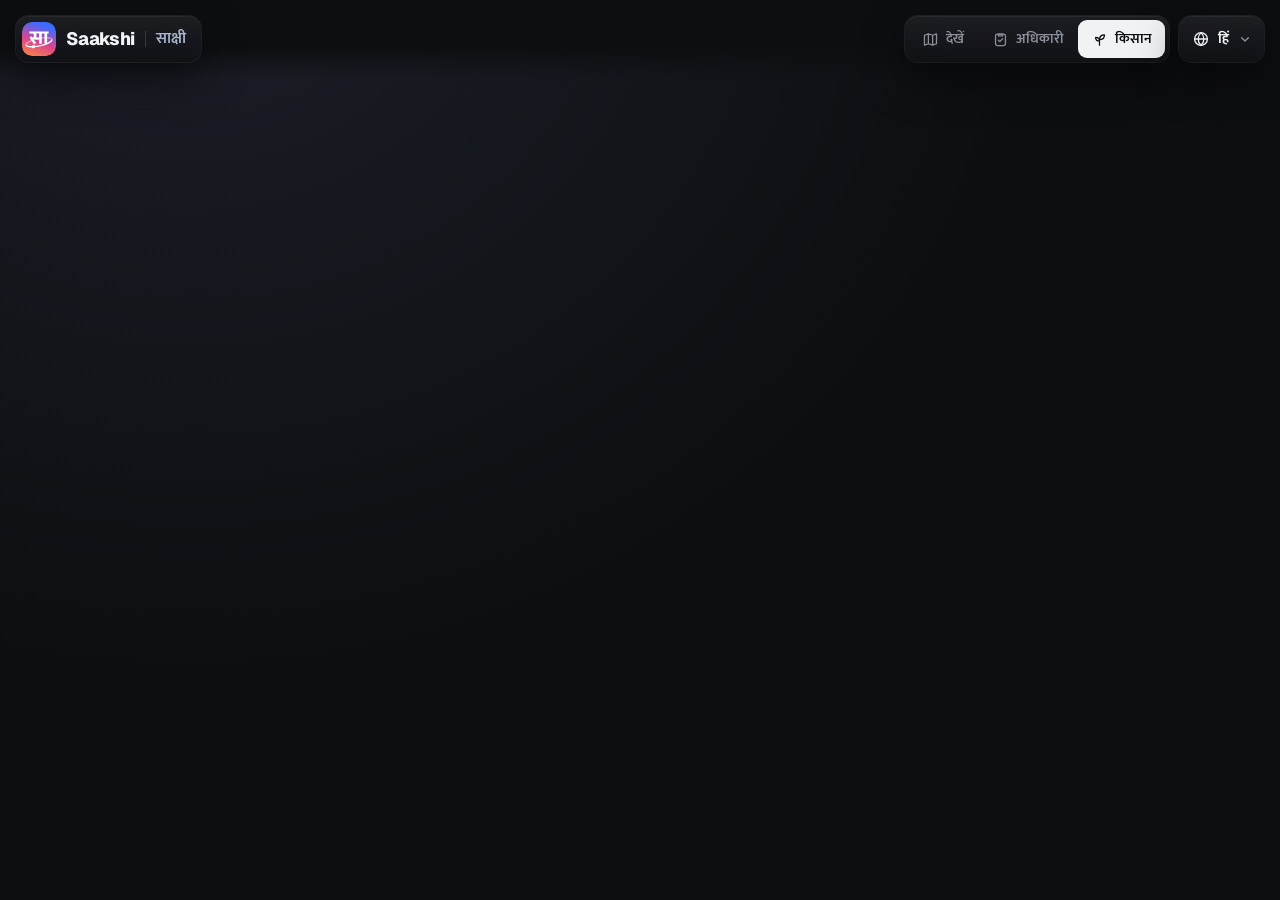
==== commit b6f46f77: "Checks: end-to-end smoke test for the live site; headline numbers recomputed from the labels; parity" ====
--- a/web/farmer.html
+++ b/web/farmer.html
@@ -62,7 +62,7 @@
     <a class="on" href="farmer.html"><svg><use href="#i-sprout"/></svg><span data-t="farmer">Farmer</span></a>
   </nav>
   <div class="lang">
-    <button class="glass lang-btn" id="lang-btn" aria-haspopup="listbox" aria-expanded="false"><svg><use href="#i-globe"/></svg><b id="lang-cur">EN</b><svg class="chev"><use href="#i-chev"/></svg></button>
+    <button class="glass lang-btn" id="lang-btn" aria-label="Language" aria-haspopup="listbox" aria-expanded="false"><svg><use href="#i-globe"/></svg><b id="lang-cur">EN</b><svg class="chev"><use href="#i-chev"/></svg></button>
     <ul class="glass lang-menu" id="lang-menu" role="listbox" hidden>
       <li role="option" data-lang="en"><b>English</b><span>EN</span></li>
       <li role="option" data-lang="hi" lang="hi"><b>हिन्दी</b><span>Hindi</span></li>
--- a/web/css/explorer.css
+++ b/web/css/explorer.css
@@ -115,6 +115,13 @@
 .hero { position: fixed; left: 16px; bottom: 106px; width: min(460px, calc(100% - 32px)); padding: 22px 22px 18px; border-radius: var(--r-l); z-index: 4; overflow: hidden; animation: rise .7s var(--ease) both; }
 .hero::before { content: ""; position: absolute; left: 0; right: 0; top: 0; height: 2px; background: linear-gradient(90deg, #FF8A3D, #D9468C, #3D6BFF); }
 .hero[hidden] { display: none; }
+/* the card never reaches up under the logo: on shorter screens it tightens, then scrolls */
+.hero { max-height: calc(100% - 106px - 84px); overflow-y: auto; scrollbar-width: none; }
+@media (max-height: 920px) and (min-width: 641px) {
+  .hero { padding: 18px 20px 14px; }
+  .hero h1 { font-size: 26px; margin: 4px 0 12px; }
+  .hero h1:lang(hi), .hero h1:lang(pa) { font-size: 23px; }
+}
 @keyframes rise { from { opacity: 0; transform: translateY(14px); } to { opacity: 1; transform: none; } }
 .kicker { margin: 0; font-size: 13px; color: var(--muted); font-weight: 500; }
 .hero h1 { margin: 6px 0 16px; font-size: 30px; line-height: 1.12; letter-spacing: -.035em; font-weight: 800; text-wrap: balance; }
@@ -183,7 +190,8 @@
 .panel { position: fixed; top: 76px; right: 16px; max-height: calc(100% - 184px); width: min(384px, calc(100% - 32px)); overflow: auto; padding: 0; border-radius: var(--r-l); z-index: 7; animation: slide .45s var(--ease) both; scrollbar-width: thin; }
 .panel[hidden] { display: none; }
 @keyframes slide { from { opacity: 0; transform: translateX(24px); } to { opacity: 1; transform: none; } }
-.panel .close { position: absolute; top: 12px; right: 12px; z-index: 2; background: rgba(17, 18, 22, .75); }
+.panel .close { position: absolute; top: 14px; right: 14px; z-index: 8; color: var(--ink); background: rgba(255, 255, 255, .08); border: 1px solid var(--line-2); }
+.panel .close:hover { background: rgba(255, 255, 255, .16); }
 .panel .head { padding: 18px 20px 14px; }
 .panel h2 { margin: 0; font-size: 21px; letter-spacing: -.02em; line-height: 1.15; padding-right: 40px; }
 .panel .sub { margin: 3px 0 0; color: var(--muted); font-size: 13px; }
@@ -224,6 +232,7 @@
 .facts div { padding: 10px 12px; border-radius: 10px; background: var(--surface); }
 .facts dt { font-size: 11.5px; color: var(--muted); }
 .facts dd { margin: 1px 0 0; font-size: 15px; font-weight: 700; }
+.band .smoke-l { margin-top: 3px; font-size: 12.5px; font-weight: 600; color: var(--ink); }
 .last { display: flex; align-items: center; gap: 10px; font-size: 13px; color: var(--ink-2); }
 .last .mini { width: 26px; height: 26px; border-radius: 8px; display: grid; place-items: center; flex: none; }
 .last .mini svg { width: 15px; height: 15px; }
@@ -281,7 +290,7 @@
   .bar { top: 10px; left: 10px; right: 10px; gap: 8px; }
   .brand { height: 44px; padding-right: 12px; }
   .brand .name-local { display: none; }
-  .modes { display: none; }
+  .modes a { padding: 0 9px; }  /* icons only: Officer and Farmer stay one tap away on a phone */
   .lang-btn { height: 44px; }
   .rail { top: auto; bottom: 100px; transform: none; right: 10px; }
   .layers { display: none; }
@@ -297,6 +306,7 @@
   .stat b { font-size: 19px; }
   .panel { top: auto; left: 10px; right: 10px; bottom: 92px; width: auto; max-height: 66vh; }
   .maplibregl-ctrl-bottom-right, .maplibregl-ctrl-bottom-left { bottom: 90px; }
+  body.panel-open .maplibregl-ctrl-bottom-left, body.hero-open .maplibregl-ctrl-bottom-left { display: none; }
   .toast { bottom: 96px; }
 }
 
@@ -326,13 +336,14 @@
 .viewer { aspect-ratio: 2 / 1; }
 .strip canvas { aspect-ratio: 2 / 1; }
 .strip button span { white-space: nowrap; }
-#action { padding: 0 20px 14px; }
+#action { padding: 16px 20px 14px; }
 .act .cap { margin: 8px 0 0; }
 .band { margin: 0 -20px; }
 .band .bt { min-width: 0; }
 .band small { display: block; margin-top: 4px; font-size: 12px; color: var(--muted); }
 .link { color: var(--ink); text-decoration: underline; text-underline-offset: 2px; font-size: 12px; font-weight: 600; }
 .status { display: flex; align-items: center; gap: 16px; padding: 14px 16px; border-radius: var(--r-m); background: rgba(159, 227, 255, .06); box-shadow: 0 0 0 1px rgba(159, 227, 255, .18) inset; }
+.status { isolation: isolate; }
 .status .orbit { flex: none; width: 40px; height: 40px; margin: 6px; }
 .status .orbit .o-sat { offset-path: path("M 2.1 32 A 29.9 8.5 0 1 0 61.9 32 A 29.9 8.5 0 1 0 2.1 32"); width: 6px; height: 6px; margin: -3px 0 0 -3px; }
 .status p { margin: 0; }
@@ -358,3 +369,50 @@
 .story .rec { width: 8px; height: 8px; border-radius: 50%; background: #FF5A5A; animation: blink 1.2s ease-in-out infinite; flex: none; }
 .story.out { opacity: 0; transition: opacity .6s var(--ease); }
 @media (max-width: 900px) { .story { top: auto; bottom: 100px; max-width: calc(100% - 20px); } }
+
+/* ---- opening: the hero waits for the season to load ---- */
+/* a fixed-width button that fills smoothly from left to right while the season loads */
+#play-season { position: relative; overflow: hidden; isolation: isolate; min-width: 236px; justify-content: flex-start; }
+#play-season::before { content: ""; position: absolute; inset: 0; z-index: -1; transform-origin: left; transform: scaleX(var(--p, 0)); background: rgba(159, 227, 255, .16); transition: transform .9s linear; }
+#play-season:disabled { opacity: 1; color: var(--ink); background: rgba(255, 255, 255, .07); cursor: progress; }
+#play-season:not(:disabled)::before { opacity: 0; transition: opacity .4s; }
+#play-season:disabled svg { opacity: .45; }
+#play-season .pct { margin-left: auto; font: 500 13px "Geist Mono", monospace; color: var(--muted); font-variant-numeric: tabular-nums; }
+.btn:disabled, .play:disabled { pointer-events: none; }
+#explore:disabled { opacity: .45; }
+.play:disabled::before { background: rgba(255, 255, 255, .25); }
+
+/* ---- sources, at the end of the timeline ---- */
+.srcbtn { flex: none; align-self: center; height: 28px; padding: 0 10px; border-radius: 8px; font-size: 12px; font-weight: 600; color: var(--muted); box-shadow: 0 0 0 1px var(--line-2) inset; }
+.srcbtn:hover { color: var(--ink); }
+.sources { position: fixed; right: 16px; bottom: 102px; z-index: 8; width: min(340px, calc(100% - 32px)); padding: 14px 16px; animation: pop .18s var(--ease) both; }
+.sources p { margin: 0; font-size: 12.5px; color: var(--ink-2); line-height: 1.45; }
+.sources p + p { margin-top: 9px; }
+.sources b { display: block; color: var(--ink); font-size: 12px; }
+.maplibregl-ctrl-attrib { display: none !important; }
+
+/* ---- story bar sits under the header, never on it, and clears an open card ---- */
+.story { top: 76px; transition: left .45s var(--ease); max-width: calc(100% - 40px); }
+body.panel-open .story { left: calc((100% - 400px) / 2); max-width: calc(100% - 460px); }
+
+/* ---- case file: name stays in view; colour or infrared over the same frames ---- */
+.panel .head { position: sticky; top: 0; z-index: 6; background: linear-gradient(180deg, rgba(30, 31, 36, .98), rgba(24, 25, 30, .94)); border-bottom: 1px solid var(--line); }
+.vtabs { display: flex; gap: 3px; margin: 0 20px 10px; padding: 3px; border-radius: 10px; background: rgba(255, 255, 255, .05); }
+.vtabs button { flex: 1; height: 30px; border-radius: 8px; font-size: 13px; font-weight: 600; color: var(--muted); transition: background .2s, color .2s; }
+.vtabs button.on { background: rgba(255, 255, 255, .12); color: var(--ink); }
+.vtabs button:disabled { opacity: .4; cursor: not-allowed; }
+.strip { grid-template-columns: repeat(var(--n, 8), minmax(0, 1fr)); }
+.viewer .whole { position: absolute; inset: 0; width: 100%; height: 100%; object-fit: contain; background: #000; }
+.irnote { padding: 2px 20px 0; }
+.btn.pulse { animation: pulse 1.6s ease-out infinite; }
+@keyframes pulse { 0% { box-shadow: 0 0 0 0 rgba(159, 227, 255, .55); } 100% { box-shadow: 0 0 0 14px rgba(159, 227, 255, 0); } }
+.stat.smoke b { color: #B9C2D0; }
+@media (max-width: 1100px) { .stat.smoke { display: none; } }
+
+@media (max-width: 640px) { .strip button span { white-space: normal; line-height: 1.15; overflow-wrap: anywhere; } }
+
+/* phones: the headline card keeps the headline, the comparison and the buttons; method notes live in Sources */
+@media (max-width: 640px) {
+  .hero .vs .cap, .hero .fine { display: none; }
+  .act .cap { display: none; }
+}
--- a/web/css/pages.css
+++ b/web/css/pages.css
@@ -1,10 +1,11 @@
 /* Officer desk and farmer view. Same tokens and glass as the explorer (explorer.css), no map behind. */
 html:has(body.page), body.page { overflow: auto; }
-body.page { min-height: 100%; background: radial-gradient(ellipse at 20% -10%, #1B1E26 0%, var(--bg) 55%) fixed; }
+body.page { min-height: 100%; background: radial-gradient(ellipse at 15% -10%, #1C1F29 0%, var(--bg) 55%) fixed; }
 .page .bar { position: sticky; top: 0; padding: 16px; margin: 0; left: 0; right: 0; background: linear-gradient(var(--bg) 60%, transparent); }
 .empty { color: var(--muted); padding: 24px; text-align: center; }
-.chip { display: inline-flex; align-items: center; height: 24px; padding: 0 9px; border-radius: 999px; font: 600 12px Geist, sans-serif; font-style: normal; white-space: nowrap; }
+.chip { display: inline-flex; align-items: center; height: 22px; padding: 0 9px; border-radius: 999px; font: 600 11.5px Geist, sans-serif; font-style: normal; white-space: nowrap; }
 .chip:lang(hi), .chip:lang(pa) { font-family: inherit; }
+.chip.big { height: 30px; padding: 0 13px; font-size: 13px; }
 .chip.clean { background: rgba(67, 196, 133, .15); color: var(--clean); }
 .chip.burn { background: rgba(255, 106, 61, .15); color: #FF8A5C; }
 .chip.review { background: rgba(245, 197, 66, .14); color: var(--alert); }
@@ -13,103 +14,272 @@
 .btn.danger { color: #fff; background: #D9452C; }
 .btn.danger:hover { background: #E8553A; }
 .btn:disabled { opacity: .5; pointer-events: none; }
-textarea, .composer input, .signin input { width: 100%; padding: 10px 12px; border-radius: 10px; border: 0; background: rgba(255, 255, 255, .06); box-shadow: 0 0 0 1px var(--line-2) inset; color: var(--ink); font: inherit; font-size: 14px; resize: vertical; }
+textarea, .composer input, .signin input, .tel input { width: 100%; padding: 10px 12px; border-radius: 10px; border: 0; background: rgba(255, 255, 255, .06); box-shadow: 0 0 0 1px var(--line-2) inset; color: var(--ink); font: inherit; font-size: 14px; resize: vertical; }
 textarea:focus, input:focus { outline: 2px solid var(--scan); outline-offset: 1px; }
-.sec { padding: 12px 0 0; border: 0; }
-
-/* ---- book (payment record) ---- */
-.book { list-style: none; margin: 0; padding: 0; display: grid; gap: 1px; border-radius: var(--r-m); overflow: hidden; }
-.book li { display: grid; grid-template-columns: auto minmax(0, 1fr) auto; gap: 12px; align-items: center; padding: 11px 14px; background: var(--surface); font-size: 13.5px; }
-.book li .w { font: 500 11.5px "Geist Mono", monospace; color: var(--muted); white-space: nowrap; }
-.book li .w:lang(hi) { font-family: inherit; }
-.book li .tx small { display: block; color: var(--muted); font-size: 12px; margin-top: 2px; }
-.book li b { font-variant-numeric: tabular-nums; white-space: nowrap; }
-.book li.in b { color: var(--clean); }
-.book li.out b { color: #FF8A5C; }
-.book li.held b { color: var(--alert); }
-.book li.new { animation: land .9s var(--ease) both; }
-@keyframes land { from { opacity: 0; transform: translateY(-10px); background: rgba(159, 227, 255, .2); } to { opacity: 1; transform: none; } }
-
-/* ---- officer desk ---- */
-.desk { display: grid; grid-template-columns: 340px minmax(0, 1fr); gap: 12px; padding: 0 16px 16px; height: calc(100vh - 78px); }
+.avatar { flex: none; width: 30px; height: 30px; border-radius: 50%; display: grid; place-items: center; font: 700 12.5px Geist, sans-serif; color: #fff; background: linear-gradient(135deg, #3D6BFF, #D9468C); }
+.avatar:lang(hi) { font-family: Mukta, sans-serif; } .avatar:lang(pa) { font-family: "Noto Sans Gurmukhi", sans-serif; }
+.avatar.big { width: 46px; height: 46px; font-size: 18px; }
+.avatar.farmer { background: linear-gradient(135deg, #43C485, #2D8F6B); }
+h3 { margin: 0 0 10px; font-size: 12px; font-weight: 600; letter-spacing: .04em; text-transform: uppercase; color: var(--muted); }
+h3:lang(hi), h3:lang(pa) { text-transform: none; letter-spacing: 0; font-size: 13px; }
+@keyframes up { from { opacity: 0; transform: translateY(10px); } to { opacity: 1; transform: none; } }
+@keyframes inx { from { opacity: 0; transform: translateX(-10px); } to { opacity: 1; transform: none; } }
+
+/* ---- officer: queue ---- */
+.desk { display: grid; grid-template-columns: 330px minmax(0, 1fr); gap: 12px; padding: 0 16px 16px; height: calc(100vh - 78px); }
 .queue, .case { overflow: auto; border-radius: var(--r-l); scrollbar-width: thin; }
-.q-head { position: sticky; top: 0; z-index: 1; padding: 16px 16px 10px; background: linear-gradient(rgba(25, 26, 31, .98), rgba(25, 26, 31, .9)); }
-.q-who { display: flex; justify-content: space-between; align-items: center; }
-.q-head .cap { margin: 6px 0 12px; }
-.tabs { display: flex; gap: 4px; padding: 3px; border-radius: 10px; background: rgba(255, 255, 255, .05); }
-.tabs button { flex: 1; height: 32px; border-radius: 8px; font-size: 13px; font-weight: 600; color: var(--muted); }
-.tabs button.on { background: var(--ink); color: var(--bg); }
-.tabs button i { font-style: normal; margin-left: 4px; padding: 0 6px; border-radius: 6px; background: rgba(255, 106, 61, .25); color: #FF8A5C; }
-.tabs button.on i { background: rgba(13, 14, 17, .15); color: var(--bg); }
-.q-list { list-style: none; margin: 0; padding: 4px 8px 12px; }
-.q-list button { width: 100%; display: grid; grid-template-columns: 10px minmax(0, 1fr) auto; gap: 10px; align-items: center; padding: 12px 10px; border-radius: 12px; text-align: left; }
-.q-list button:hover { background: rgba(255, 255, 255, .05); }
-.q-list button.on { background: rgba(255, 255, 255, .08); box-shadow: 0 0 0 1px var(--line-2) inset; }
-.q-list .dot { width: 9px; height: 9px; border-radius: 50%; background: var(--ink-2); }
-.dot.clean { background: var(--clean); } .dot.burn { background: var(--burn); } .dot.review { background: var(--alert); } .dot.appeal { background: var(--scan); }
+.q-head { position: sticky; top: 0; z-index: 1; padding: 14px 14px 10px; background: linear-gradient(rgba(25, 26, 31, .98), rgba(25, 26, 31, .92)); }
+.q-who { display: flex; align-items: center; gap: 9px; font-size: 13.5px; }
+.q-who .link { margin-left: auto; }
+.q-count { display: flex; align-items: center; gap: 12px; margin: 14px 0 12px; }
+.q-count b { font-size: 40px; line-height: 1; letter-spacing: -.04em; font-variant-numeric: tabular-nums; }
+.q-count span { font-size: 14px; font-weight: 600; line-height: 1.25; }
+.q-count small { display: block; font-size: 12px; font-weight: 500; color: var(--muted); margin-top: 2px; }
+.tabs { display: flex; gap: 3px; padding: 3px; border-radius: 10px; background: rgba(255, 255, 255, .05); }
+.tabs button { flex: 1; height: 30px; border-radius: 8px; font-size: 13px; font-weight: 600; color: var(--muted); transition: background .2s, color .2s; }
+.tabs button.on { background: rgba(255, 255, 255, .12); color: var(--ink); }
+.q-list { list-style: none; margin: 0; padding: 4px 8px 12px; display: grid; gap: 4px; }
+.q-list.enter li { animation: inx .45s var(--ease) both; animation-delay: calc(var(--i) * 60ms); }
+.qc { position: relative; width: 100%; display: grid; grid-template-columns: 64px minmax(0, 1fr); gap: 11px; align-items: center; padding: 9px 10px 9px 12px; border-radius: 12px; text-align: left; transition: background .2s, transform .15s; }
+.qc::before { content: ""; position: absolute; left: 0; top: 12px; bottom: 12px; width: 3px; border-radius: 3px; background: var(--ink-2); }
+.qc.burn::before { background: var(--burn); } .qc.review::before { background: var(--alert); } .qc.appeal::before { background: var(--scan); } .qc.clean::before { background: var(--clean); }
+.qc:hover { background: rgba(255, 255, 255, .05); }
+.qc.on { background: rgba(255, 255, 255, .09); box-shadow: 0 0 0 1px var(--line-2) inset; }
+.qc .qthumb { width: 64px; height: 43px; border-radius: 8px; image-rendering: pixelated; background: #000; }
 .q-main b { display: block; font-size: 14.5px; }
-.q-main small, .q-side small { display: block; color: var(--muted); font-size: 12px; margin-top: 2px; }
-.q-side { text-align: right; }
-.case { padding: 0 0 20px; }
-.c-head { display: flex; justify-content: space-between; align-items: flex-start; gap: 12px; padding: 20px 22px 14px; }
-.c-head h2 { margin: 0; font-size: 24px; letter-spacing: -.02em; }
+.q-main > small { display: block; color: var(--muted); font-size: 12px; margin-top: 1px; white-space: nowrap; overflow: hidden; text-overflow: ellipsis; }
+.q-meta { display: flex; align-items: center; gap: 8px; margin-top: 6px; }
+.q-meta small { font-size: 12px; color: var(--muted); font-variant-numeric: tabular-nums; }
+
+/* ---- officer: case ---- */
+.case-in { animation: up .4s var(--ease) both; padding-bottom: 22px; }
+.c-head { display: flex; justify-content: space-between; align-items: center; gap: 12px; padding: 20px 22px 16px; }
+.c-head h2 { margin: 0; font-size: 26px; letter-spacing: -.025em; }
 .c-head p { margin: 3px 0 0; color: var(--muted); font-size: 13.5px; }
-.c-grid { display: grid; grid-template-columns: minmax(0, 1.05fr) minmax(0, 1fr); gap: 20px; padding: 0 22px; }
-.c-left .viewer { border-radius: var(--r-m); }
-.c-right section + section { margin-top: 18px; }
-.c-right h3 { margin: 0 0 8px; font-size: 13px; font-weight: 600; color: var(--muted); }
-.c-right .band { margin: 0; border-radius: var(--r-m); }
-.c-right .facts { grid-template-columns: repeat(3, minmax(0, 1fr)); margin-top: 8px; }
-.appeal blockquote { margin: 0; padding: 12px 14px; border-radius: var(--r-m); background: rgba(159, 227, 255, .07); box-shadow: 0 0 0 1px rgba(159, 227, 255, .2) inset; font-size: 14px; }
-.appeal small { color: var(--muted); font-size: 12px; }
-.decide { padding: 16px; border-radius: var(--r-m); background: rgba(255, 255, 255, .035); box-shadow: 0 0 0 1px var(--line-2) inset; }
+.c-grid { display: grid; grid-template-columns: minmax(0, 1.1fr) minmax(0, 1fr); gap: 18px; padding: 0 22px; align-items: start; }
+.card-s { border-radius: var(--r-m); background: rgba(255, 255, 255, .03); box-shadow: 0 0 0 1px var(--line) inset; padding: 12px 0 14px; }
+.card-s .vtabs { margin: 0 12px 10px; }
+.card-s .viewer { border-radius: 10px; margin: 0 12px; }
+.card-s .strip { padding: 6px 10px 2px; }
+.card-s .irnote { padding: 4px 14px 0; }
+.c-right { display: grid; gap: 14px; }
+.verdict { display: flex; align-items: center; gap: 12px; padding: 14px 16px; border-radius: var(--r-m); }
+.verdict .ic { width: 40px; height: 40px; border-radius: 12px; display: grid; place-items: center; }
+.verdict .ic svg { width: 21px; height: 21px; }
+.verdict b { display: block; font-size: 17px; }
+.verdict small { font-size: 12.5px; color: var(--ink-2); }
+.verdict.burn { background: rgba(255, 106, 61, .1); } .verdict.burn .ic { background: rgba(255, 106, 61, .2); color: var(--burn); } .verdict.burn b { color: #FF8A5C; }
+.verdict.review { background: rgba(245, 197, 66, .08); } .verdict.review .ic { background: rgba(245, 197, 66, .18); color: var(--alert); } .verdict.review b { color: var(--alert); }
+.verdict.clean { background: rgba(67, 196, 133, .1); } .verdict.clean .ic { background: rgba(67, 196, 133, .2); color: var(--clean); } .verdict.clean b { color: var(--clean); }
+.facts3 { display: grid; grid-template-columns: repeat(4, minmax(0, 1fr)); gap: 8px; }
+.facts3 b.smoke { color: #B9C2D0; }
+.facts3 b.smoke i { font-style: normal; font-size: 13px; font-weight: 600; margin-left: 3px; color: var(--muted); }
+.facts3 div { display: flex; flex-direction: column; justify-content: space-between; gap: 6px; min-width: 0; padding: 11px 12px 12px; border-radius: 11px; background: var(--surface); }
+.facts3 b { display: block; font-size: 22px; line-height: 1.1; letter-spacing: -.02em; }
+.facts3 b.clean { color: var(--clean); } .facts3 b.burn { color: #FF8A5C; } .facts3 b.review { color: var(--alert); }
+.facts3 small { font-size: 11.5px; color: var(--muted); white-space: nowrap; overflow: hidden; text-overflow: ellipsis; }
+.facts3 b.word { font-size: 17px; line-height: 1.3; }
+.bubble { display: flex; gap: 10px; align-items: flex-start; }
+.bubble div { padding: 10px 13px; border-radius: 4px 14px 14px 14px; background: rgba(159, 227, 255, .08); box-shadow: 0 0 0 1px rgba(159, 227, 255, .16) inset; }
+.bubble small { font-size: 11.5px; color: var(--scan); }
+.bubble p { margin: 3px 0 0; font-size: 14px; }
+
+/* where the money stands: a line with four stops; the filled part grows to the stop reached */
+.flow { padding: 14px 16px 12px; border-radius: var(--r-m); background: rgba(255, 255, 255, .03); box-shadow: 0 0 0 1px var(--line) inset; }
+.flow-line { position: relative; list-style: none; margin: 4px 0 6px; padding: 0; display: grid; grid-template-columns: repeat(4, minmax(0, 1fr)); }
+.flow-line .rail { position: absolute; left: 12.5%; right: 12.5%; top: 8px; height: 2px; background: var(--line-2); }
+.flow-line .fill { position: absolute; left: 0; top: 0; bottom: 0; width: calc(var(--reached) / 3 * 100%); background: linear-gradient(90deg, var(--clean), var(--scan)); transition: width 1s var(--ease); }
+.flow-line .coin { position: absolute; top: -4px; left: calc(var(--reached) / 3 * 100%); width: 10px; height: 10px; margin-left: -5px; border-radius: 50%; background: #FFD45C; box-shadow: 0 0 10px #FFD45C; opacity: 0; }
+.flow.moving .fill { animation: grow 1.1s var(--ease) both; }
+.flow.moving .coin { animation: coin 1.1s var(--ease) both; }
+@keyframes grow { from { width: calc((var(--reached) - 1) / 3 * 100%); } }
+@keyframes coin { 0% { opacity: 1; left: calc((var(--reached) - 1) / 3 * 100%); } 85% { opacity: 1; } 100% { opacity: 0; } }
+.flow-line li { position: relative; display: grid; justify-items: center; text-align: center; gap: 3px; padding: 0 4px; }
+.flow-line .node { width: 18px; height: 18px; border-radius: 50%; background: var(--bg); box-shadow: 0 0 0 2px var(--line-2) inset; }
+.flow-line li.done .node { background: var(--ink-2); box-shadow: none; }
+.flow-line li.in.done .node { background: var(--clean); } .flow-line li.burn .node, .flow-line li.out.done .node { background: var(--burn); }
+.flow-line li.clean.done .node { background: var(--clean); } .flow-line li.review.done .node { background: var(--alert); }
+.flow-line li.wait .node { box-shadow: 0 0 0 2px var(--scan) inset; animation: ring 1.8s ease-out infinite; }
+@keyframes ring { 0% { box-shadow: 0 0 0 2px var(--scan) inset, 0 0 0 0 rgba(159, 227, 255, .5); } 100% { box-shadow: 0 0 0 2px var(--scan) inset, 0 0 0 9px rgba(159, 227, 255, 0); } }
+.flow-line small { font-size: 11px; color: var(--muted); }
+.flow-line b { font-size: 12.5px; line-height: 1.25; font-variant-numeric: tabular-nums; }
+.flow-line li.in b { color: var(--clean); } .flow-line li.out b { color: #FF8A5C; } .flow-line li.held b { color: var(--alert); }
+.flow .cap { text-align: center; margin-top: 6px; }
+
+.decide { padding: 14px 16px; border-radius: var(--r-m); background: rgba(255, 255, 255, .035); box-shadow: 0 0 0 1px var(--line-2) inset; }
 .d-btns { display: flex; gap: 10px; margin-top: 10px; flex-wrap: wrap; }
-.d-btns .btn { flex: 1; min-width: 180px; }
-.decided { display: flex; align-items: center; justify-content: space-between; gap: 10px; }
+.d-btns .btn { flex: 1; min-width: 170px; }
+.decided { display: flex; align-items: center; gap: 12px; flex-wrap: wrap; padding: 13px 16px; border-radius: var(--r-m); }
+.decided .ic { width: 36px; height: 36px; border-radius: 10px; display: grid; place-items: center; flex: none; }
+.decided .dtx { flex: 1; min-width: 160px; }
+.decided b { display: block; font-size: 15.5px; }
+.decided small { font-size: 12.5px; color: var(--ink-2); }
+.decided.clean { background: rgba(67, 196, 133, .1); } .decided.clean .ic { background: rgba(67, 196, 133, .2); color: var(--clean); } .decided.clean b { color: var(--clean); }
+.decided.burn { background: rgba(255, 106, 61, .1); } .decided.burn .ic { background: rgba(255, 106, 61, .2); color: var(--burn); } .decided.burn b { color: #FF8A5C; }
+.decided.land { animation: up .45s var(--ease) both; }
+.d-links { display: flex; gap: 8px; }
+.hist ol { list-style: none; margin: 0; padding: 0 0 0 12px; border-left: 1px solid var(--line-2); display: grid; gap: 8px; }
+.hist li { position: relative; display: grid; grid-template-columns: 64px minmax(0, 1fr); gap: 8px; font-size: 13px; color: var(--ink-2); }
+.hist li::before { content: ""; position: absolute; left: -16px; top: 6px; width: 7px; height: 7px; border-radius: 50%; background: var(--line-2); }
+.hist li.h-advance_paid::before, .hist li.h-balance_released::before, .hist li.h-advance_recovered::before { background: var(--clean); }
+.hist li.h-recovery_notice::before, .hist li.h-recovery_link::before { background: var(--burn); }
+.hist li.h-appeal::before { background: var(--scan); }
+.hist .w { font: 500 11.5px "Geist Mono", monospace; color: var(--muted); }
+.hist .w:lang(hi), .hist .w:lang(pa) { font-family: inherit; }
+.hist small { display: block; color: var(--muted); font-size: 12px; }
+
+/* plant signal chart */
+.signal-fig { margin: 14px 12px 0; }
+.signal-fig figcaption { font-size: 12px; color: var(--muted); margin-bottom: 6px; }
+.signal { width: 100%; height: 120px; display: block; overflow: visible; }
+.signal .grid { stroke: var(--line); }
+.signal .zero { stroke: rgba(255, 255, 255, .25); stroke-dasharray: 2 3; }
+.signal .line { fill: none; stroke: var(--clean); stroke-width: 1.8; stroke-linejoin: round; vector-effect: non-scaling-stroke; }
+.signal .line.draw { stroke-dasharray: 2000; stroke-dashoffset: 2000; animation: draw 1.6s var(--ease) .2s forwards; }
+@keyframes draw { to { stroke-dashoffset: 0; } }
+.signal .dot { fill: var(--clean); }
+.signal .mark { stroke: var(--burn); stroke-width: 1.5; stroke-dasharray: 3 3; vector-effect: non-scaling-stroke; }
+.signal text { font: 500 10px "Geist Mono", monospace; fill: var(--muted); }
+.signal .mlabel { fill: #FF8A5C; }
+
 .signin { position: fixed; inset: 0; z-index: 30; display: grid; place-items: center; background: rgba(8, 9, 12, .7); backdrop-filter: blur(6px); }
-.signin .card { width: min(380px, calc(100% - 32px)); padding: 26px; display: grid; gap: 12px; border-radius: var(--r-l); }
+.signin .card { width: min(380px, calc(100% - 32px)); padding: 26px; display: grid; gap: 12px; border-radius: var(--r-l); animation: up .4s var(--ease) both; }
 .signin h1 { margin: 0; font-size: 22px; }
 .signin label { display: grid; gap: 6px; font-size: 13px; color: var(--ink-2); }
 
 /* ---- farmer view ---- */
 .phone { width: min(460px, calc(100% - 24px)); margin: 0 auto; padding: 4px 0 40px; display: grid; gap: 12px; }
 .phone .card { padding: 18px; border-radius: var(--r-l); }
-.phone h1 { margin: 0; font-size: 24px; letter-spacing: -.02em; }
+.phone .enter { animation: up .5s var(--ease) both; animation-delay: calc(var(--i, 0) * 80ms); }
+.phone h1 { margin: 0; font-size: 22px; letter-spacing: -.02em; }
 .phone h1:lang(hi), .phone h1:lang(pa) { letter-spacing: 0; }
-.phone h2 { margin: 0 0 10px; font-size: 15px; color: var(--ink-2); font-weight: 600; }
-.hello { padding: 4px 6px; }
-.hello .cap { margin: 4px 0 0; }
-.status-card .band { margin: -18px -18px 12px; border-radius: var(--r-l) var(--r-l) 0 0; }
-.status-card .band p { font-size: 14px; line-height: 1.5; }
-.status-card .btn + .btn, .status-card .listen { margin-top: 4px; }
+.phone h2 { margin: 0 0 12px; font-size: 15px; color: var(--ink-2); font-weight: 600; }
+.sign { display: grid; gap: 10px; text-align: center; justify-items: center; padding-top: 26px !important; }
+.sign-mark .orbit { width: 54px; height: 54px; margin: 6px; }
+.sign-mark .o-sat { offset-path: path("M 2.8 43 A 39.2 11.2 0 1 0 81.2 43 A 39.2 11.2 0 1 0 2.8 43"); }
+.mobile { width: 100%; display: grid; gap: 10px; text-align: left; }
+.mobile label { display: grid; gap: 6px; font-size: 13px; color: var(--ink-2); }
+.tel { display: flex; align-items: center; gap: 8px; padding-left: 12px; border-radius: 10px; background: rgba(255, 255, 255, .06); box-shadow: 0 0 0 1px var(--line-2) inset; }
+.tel b { font: 600 14px "Geist Mono", monospace; color: var(--muted); }
+.tel input { background: none; box-shadow: none; letter-spacing: .08em; }
+.who { list-style: none; margin: 4px 0 0; padding: 0; display: grid; gap: 6px; }
+.who li { animation: up .4s var(--ease) both; animation-delay: calc(var(--i) * 40ms); }
+.who button { width: 100%; display: flex; align-items: center; gap: 12px; text-align: left; padding: 10px 12px; border-radius: 12px; background: var(--surface); transition: background .2s, transform .15s; }
+.who button:hover { background: rgba(255, 255, 255, .08); transform: translateX(2px); }
+.who b { display: block; font-size: 15px; }
+.who small { color: var(--muted); font-size: 12.5px; }
+.hello { display: flex; align-items: center; gap: 12px; padding: 6px 4px; }
+.hello > div { flex: 1; min-width: 0; }
+.hello .cap { margin: 3px 0 0; }
+.status-card { position: relative; overflow: hidden; }
+.status-card::before { content: ""; position: absolute; inset: 0 0 auto; height: 3px; }
+.status-card.clean::before { background: var(--clean); } .status-card.burn::before { background: var(--burn); } .status-card.review::before { background: var(--alert); }
+.st-top { display: flex; align-items: center; gap: 12px; }
+.st-top b { font-size: 18px; }
+.st-ic { width: 42px; height: 42px; border-radius: 50%; display: grid; place-items: center; position: relative; flex: none; }
+.st-ic svg { width: 21px; height: 21px; }
+.st-ic::after { content: ""; position: absolute; inset: -4px; border-radius: 50%; border: 2px solid currentColor; opacity: 0; animation: halo 2.4s ease-out infinite; }
+@keyframes halo { 0% { opacity: .6; transform: scale(.85); } 100% { opacity: 0; transform: scale(1.25); } }
+.st-ic.clean { background: rgba(67, 196, 133, .18); color: var(--clean); } .st-ic.burn { background: rgba(255, 106, 61, .18); color: var(--burn); } .st-ic.review, .st-ic.wait { background: rgba(245, 197, 66, .16); color: var(--alert); }
+.st-msg { margin: 12px 0; font-size: 14.5px; line-height: 1.55; color: var(--ink-2); }
+.listen { gap: 8px; }
+.wave { display: inline-flex; align-items: center; gap: 2px; height: 14px; }
+.wave i { width: 2px; height: 4px; border-radius: 2px; background: currentColor; opacity: .5; }
+.listen.playing .wave i { animation: wave .9s ease-in-out infinite; opacity: 1; }
+.wave i:nth-child(2) { animation-delay: .15s !important; } .wave i:nth-child(3) { animation-delay: .3s !important; } .wave i:nth-child(4) { animation-delay: .45s !important; } .wave i:nth-child(5) { animation-delay: .6s !important; }
+@keyframes wave { 50% { height: 14px; } }
+.status-card .btn.wide { margin-top: 10px; }
 .appealed { padding: 10px 12px; border-radius: 10px; background: rgba(159, 227, 255, .08); color: var(--scan); }
 .appeal-form { margin-top: 12px; display: grid; gap: 8px; }
-.appeal-form h3 { margin: 0; font-size: 14px; }
-.who { list-style: none; margin: 14px 0 0; padding: 0; display: grid; gap: 6px; }
-.who button { width: 100%; text-align: left; padding: 12px 14px; border-radius: 12px; background: var(--surface); }
-.who button:hover { background: rgba(255, 255, 255, .08); }
-.who b { display: block; font-size: 15px; }
-.who small { color: var(--muted); font-size: 12.5px; }
+.appeal-form h3 { text-transform: none; letter-spacing: 0; font-size: 14px; color: var(--ink); margin: 0; }
+.pair { display: grid; grid-template-columns: 1fr 1fr; gap: 8px; }
+.pair figure { margin: 0; }
+.pair canvas { width: 100%; aspect-ratio: 1; border-radius: 10px; image-rendering: pixelated; background: #000; animation: up .5s var(--ease) both; }
+.pair figure + figure canvas { animation-delay: .12s; }
+.pair figcaption { margin-top: 5px; font-size: 12px; color: var(--muted); }
+.saw-line { margin: 10px 0 0; font-size: 14px; line-height: 1.5; }
+.saw-line.burn { color: #FF9A70; } .saw-line.clean { color: var(--clean); }
+.passbook .pb-head { display: flex; align-items: baseline; justify-content: space-between; }
+.passbook .pb-head small { font: 500 11.5px "Geist Mono", monospace; color: var(--muted); }
+.book { list-style: none; margin: 0; padding: 0; display: grid; gap: 1px; border-radius: var(--r-m); overflow: hidden; }
+.book li { display: grid; grid-template-columns: minmax(0, 1fr) auto; gap: 12px; align-items: center; padding: 12px 14px; background: var(--surface); font-size: 13.5px; animation: up .45s var(--ease) both; animation-delay: calc(.2s + var(--i) * 120ms); }
+.book li .tx small { display: block; color: var(--muted); font-size: 12px; margin-top: 2px; }
+.book li b { font-size: 16px; font-variant-numeric: tabular-nums; white-space: nowrap; }
+.book li.in b { color: var(--clean); } .book li.out b { color: #FF8A5C; } .book li.held b { color: var(--alert); }
 .chat { display: grid; gap: 8px; max-height: 320px; overflow: auto; margin: 8px 0; }
-.msg { max-width: 86%; padding: 10px 12px; border-radius: 14px; font-size: 14.5px; line-height: 1.45; }
+.msg { max-width: 86%; padding: 10px 12px; border-radius: 14px; font-size: 14.5px; line-height: 1.45; animation: up .3s var(--ease) both; }
 .msg p { margin: 0; }
 .msg small { display: block; font-size: 11px; color: var(--muted); margin-bottom: 2px; }
 .msg.me { justify-self: end; background: rgba(61, 107, 255, .2); border-bottom-right-radius: 4px; }
 .msg.bot { justify-self: start; background: var(--surface); border-bottom-left-radius: 4px; }
 .msg.bot .link { display: inline-flex; align-items: center; gap: 4px; margin-top: 6px; }
 .msg.bot .link svg { width: 14px; height: 14px; }
-.msg.pending { display: flex; align-items: center; gap: 12px; }
-.msg.pending .orbit { width: 26px; height: 26px; margin: 4px; }
-.msg.pending .o-sat { offset-path: path("M 1.4 20.8 A 19.5 5.5 0 1 0 40.2 20.8 A 19.5 5.5 0 1 0 1.4 20.8"); width: 5px; height: 5px; margin: -2.5px 0 0 -2.5px; }
+.msg.typing { display: flex; gap: 4px; padding: 14px; }
+.msg.typing i { width: 7px; height: 7px; border-radius: 50%; background: var(--ink-2); animation: bob 1.1s ease-in-out infinite; }
+.msg.typing i:nth-child(2) { animation-delay: .15s; } .msg.typing i:nth-child(3) { animation-delay: .3s; }
+@keyframes bob { 0%, 80%, 100% { transform: translateY(0); opacity: .4; } 40% { transform: translateY(-5px); opacity: 1; } }
 .chips { display: flex; gap: 6px; overflow-x: auto; padding-bottom: 4px; scrollbar-width: none; }
-.chipq { flex: none; padding: 7px 12px; border-radius: 999px; background: var(--surface); box-shadow: 0 0 0 1px var(--line-2) inset; font-size: 13px; color: var(--ink-2); }
-.chipq:hover { color: var(--ink); }
+.chipq { flex: none; padding: 7px 12px; border-radius: 999px; background: var(--surface); box-shadow: 0 0 0 1px var(--line-2) inset; font-size: 13px; color: var(--ink-2); transition: color .2s, background .2s; }
+.chipq:hover { color: var(--ink); background: rgba(255, 255, 255, .08); }
 .composer { display: grid; grid-template-columns: 46px minmax(0, 1fr) auto; gap: 8px; align-items: center; margin-top: 8px; }
 .mic { width: 46px; height: 46px; border-radius: 50%; display: grid; place-items: center; background: var(--ink); color: var(--bg); touch-action: none; transition: transform .15s, background .2s; }
 .mic svg { width: 22px; height: 22px; }
-.mic.on { background: #FF5A5A; color: #fff; transform: scale(1.12); box-shadow: 0 0 0 8px rgba(255, 90, 90, .2); }
-@media (max-width: 900px) {
+.mic.on { background: #FF5A5A; color: #fff; transform: scale(1.12); animation: rec 1.2s ease-out infinite; }
+@keyframes rec { 0% { box-shadow: 0 0 0 0 rgba(255, 90, 90, .45); } 100% { box-shadow: 0 0 0 16px rgba(255, 90, 90, 0); } }
+
+@media (max-width: 1000px) {
   .desk { grid-template-columns: 1fr; height: auto; }
   .queue { max-height: 46vh; }
   .c-grid { grid-template-columns: 1fr; }
 }
+
+/* after a decision: the steps the server finishes in the background, ticked as they land */
+.steps { list-style: none; margin: 4px 0 0; padding: 0; display: grid; gap: 10px; }
+.steps li { display: flex; align-items: center; gap: 10px; font-size: 14px; color: var(--muted); transition: color .3s; animation: up .35s var(--ease) both; }
+.steps li:nth-child(2) { animation-delay: .08s; } .steps li:nth-child(3) { animation-delay: .16s; } .steps li:nth-child(4) { animation-delay: .24s; }
+.steps .tick { position: relative; width: 20px; height: 20px; border-radius: 50%; flex: none; box-shadow: 0 0 0 2px var(--line-2) inset; }
+.steps li:not(.done):not(.skip) .tick { box-shadow: none; border: 2px solid rgba(159, 227, 255, .25); border-top-color: var(--scan); animation: spin .8s linear infinite; }
+.steps li.done { color: var(--ink); }
+.steps li.done .tick { background: var(--clean); box-shadow: none; animation: pop .3s var(--ease); }
+.steps li.done .tick::after { content: ""; position: absolute; left: 7px; top: 3px; width: 5px; height: 10px; border: solid var(--bg); border-width: 0 2px 2px 0; transform: rotate(45deg); }
+.steps li.skip { display: none; }
+@keyframes spin { to { transform: rotate(360deg); } }
+.smoke-chip { display: inline-flex; align-items: center; gap: 6px; margin: -4px 0 12px; padding: 5px 11px; border-radius: 999px; background: rgba(67, 196, 133, .1); color: var(--clean); font-size: 13px; font-weight: 600; }
+.smoke-chip small { color: var(--muted); font-weight: 500; font-size: 11.5px; }
+
+/* payment status on the officer's decided band */
+.paystate { display: inline-flex; align-items: center; gap: 6px; margin-top: 6px; font-size: 12.5px; font-weight: 600; }
+.paystate.wait { color: var(--muted, #6b6b6b); }
+.paystate.wait i { width: 8px; height: 8px; border-radius: 50%; background: #e0a100; animation: paypulse 1.4s ease-in-out infinite; }
+.paystate.done { color: #1f8a4c; }
+.paystate.done svg { width: 14px; height: 14px; }
+.paystate.land { animation: payland .5s ease-out; }
+@keyframes paypulse { 50% { opacity: .3; transform: scale(.8); } }
+@keyframes payland { from { opacity: 0; transform: translateY(4px); } }
+@media (prefers-reduced-motion: reduce) { .paystate.wait i, .paystate.land { animation: none; } }
+
+/* phones: facts in two rows, and long month names under the picture strip wrap instead of running together */
+@media (max-width: 640px) {
+  .facts3 { grid-template-columns: repeat(2, minmax(0, 1fr)); }
+  .strip button span { white-space: normal; line-height: 1.15; overflow-wrap: anywhere; }
+}
+
+/* folded sections on phones: a quiet row that opens in place */
+details.fold { margin-top: 10px; border-top: 1px solid var(--line); }
+details.fold > summary { list-style: none; cursor: pointer; display: flex; align-items: center; gap: 8px; padding: 12px 2px 4px; font-size: 13px; font-weight: 600; color: var(--ink-2); }
+details.fold > summary::-webkit-details-marker { display: none; }
+details.fold > summary::after { content: ""; margin-left: auto; width: 8px; height: 8px; border-right: 1.5px solid var(--muted); border-bottom: 1.5px solid var(--muted); transform: rotate(45deg) translateY(-2px); transition: transform .2s; }
+details.fold[open] > summary::after { transform: rotate(-135deg) translateY(-2px); }
+details.fold > summary small { padding: 1px 7px; border-radius: 99px; background: var(--surface); color: var(--muted); font-size: 11px; }
+details.hist.fold > ol { margin-top: 8px; }
+
+/* farmer: on a phone the message opens with three lines; the rest is a tap (or the Listen button) away */
+.more { display: none; }
+@media (max-width: 640px) {
+  .flow-line b { font-size: 11.5px; }
+  .st-msg.clamp { display: -webkit-box; -webkit-line-clamp: 3; -webkit-box-orient: vertical; overflow: hidden;
+    -webkit-mask-image: linear-gradient(#000 60%, transparent); mask-image: linear-gradient(#000 60%, transparent); margin-bottom: 4px; }
+  .more { display: inline-flex; align-items: center; gap: 6px; height: 34px; margin: 0 14px 0 0; vertical-align: middle; font-size: 13px; font-weight: 600; color: var(--ink); }
+  .more + .listen { vertical-align: middle; }
+  .more::after { content: ""; width: 6px; height: 6px; border-right: 1.5px solid currentColor; border-bottom: 1.5px solid currentColor; transform: rotate(45deg) translateY(-2px); }
+}
